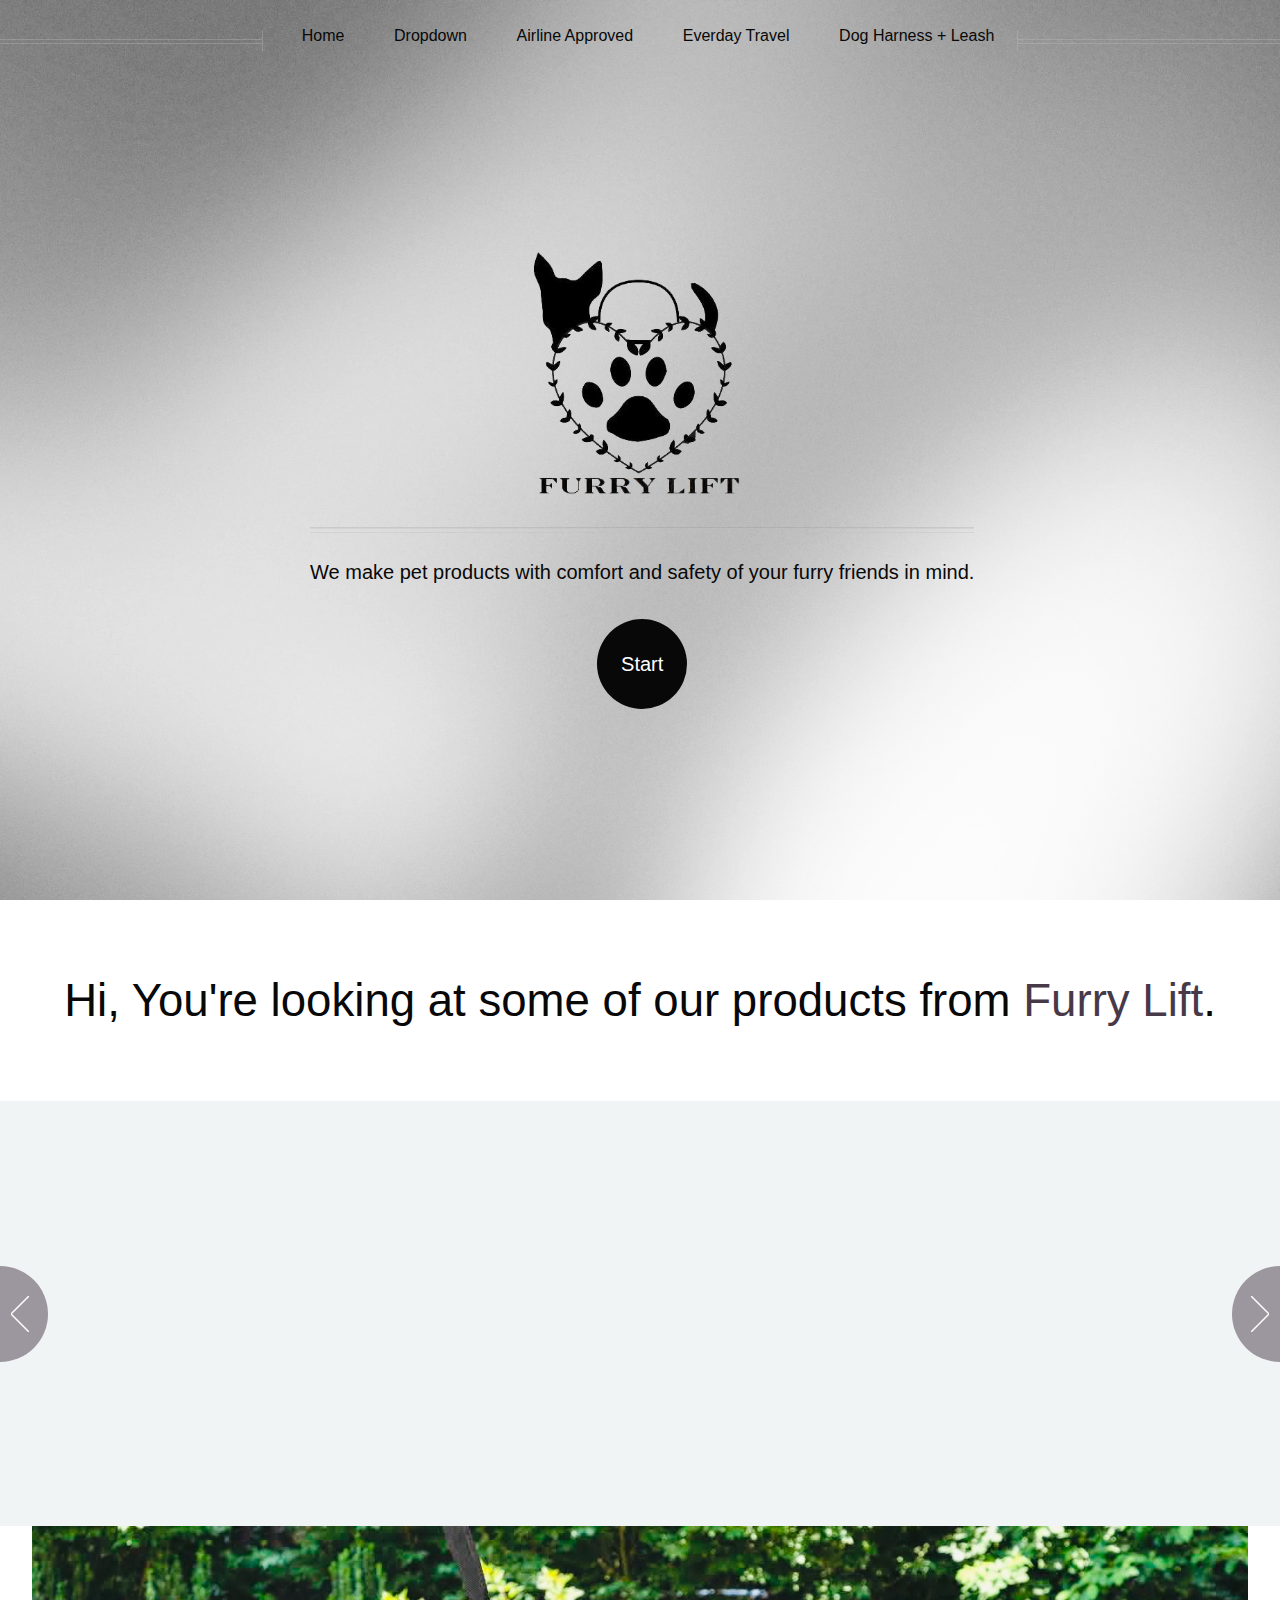
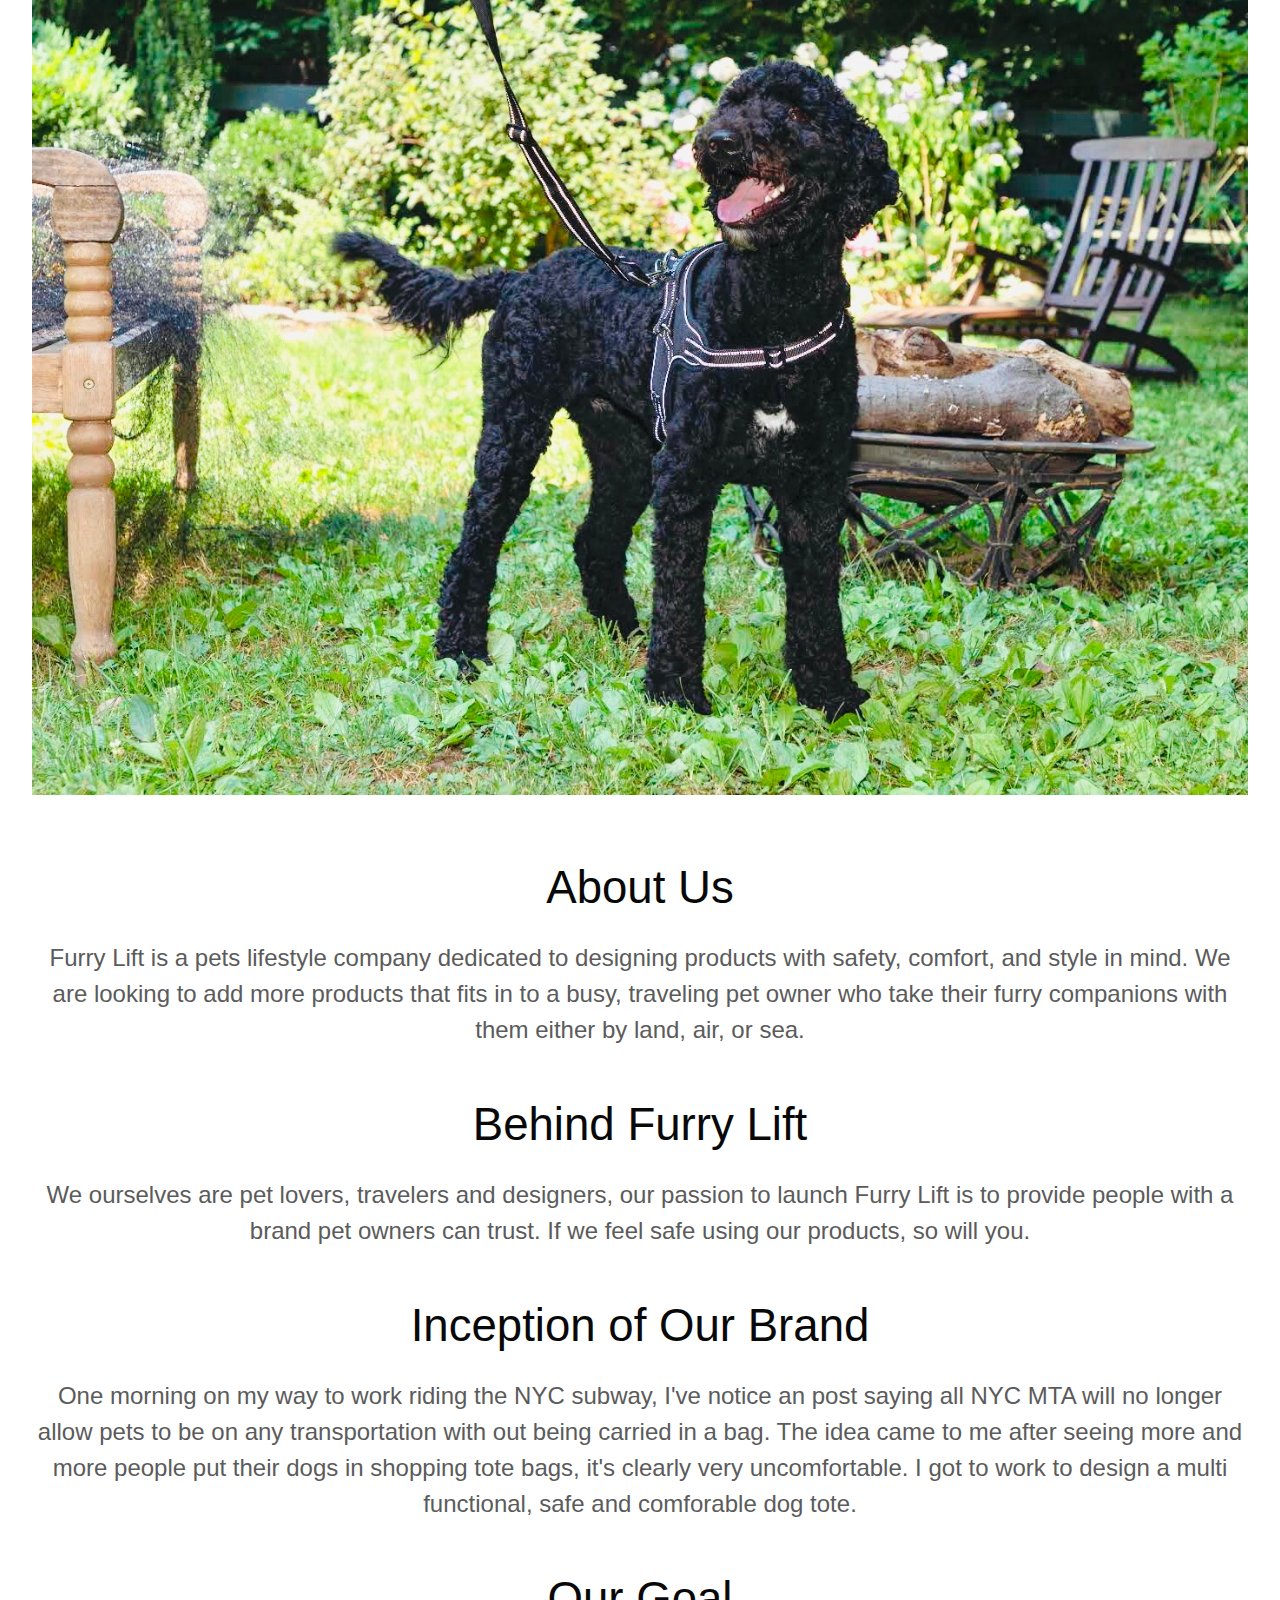
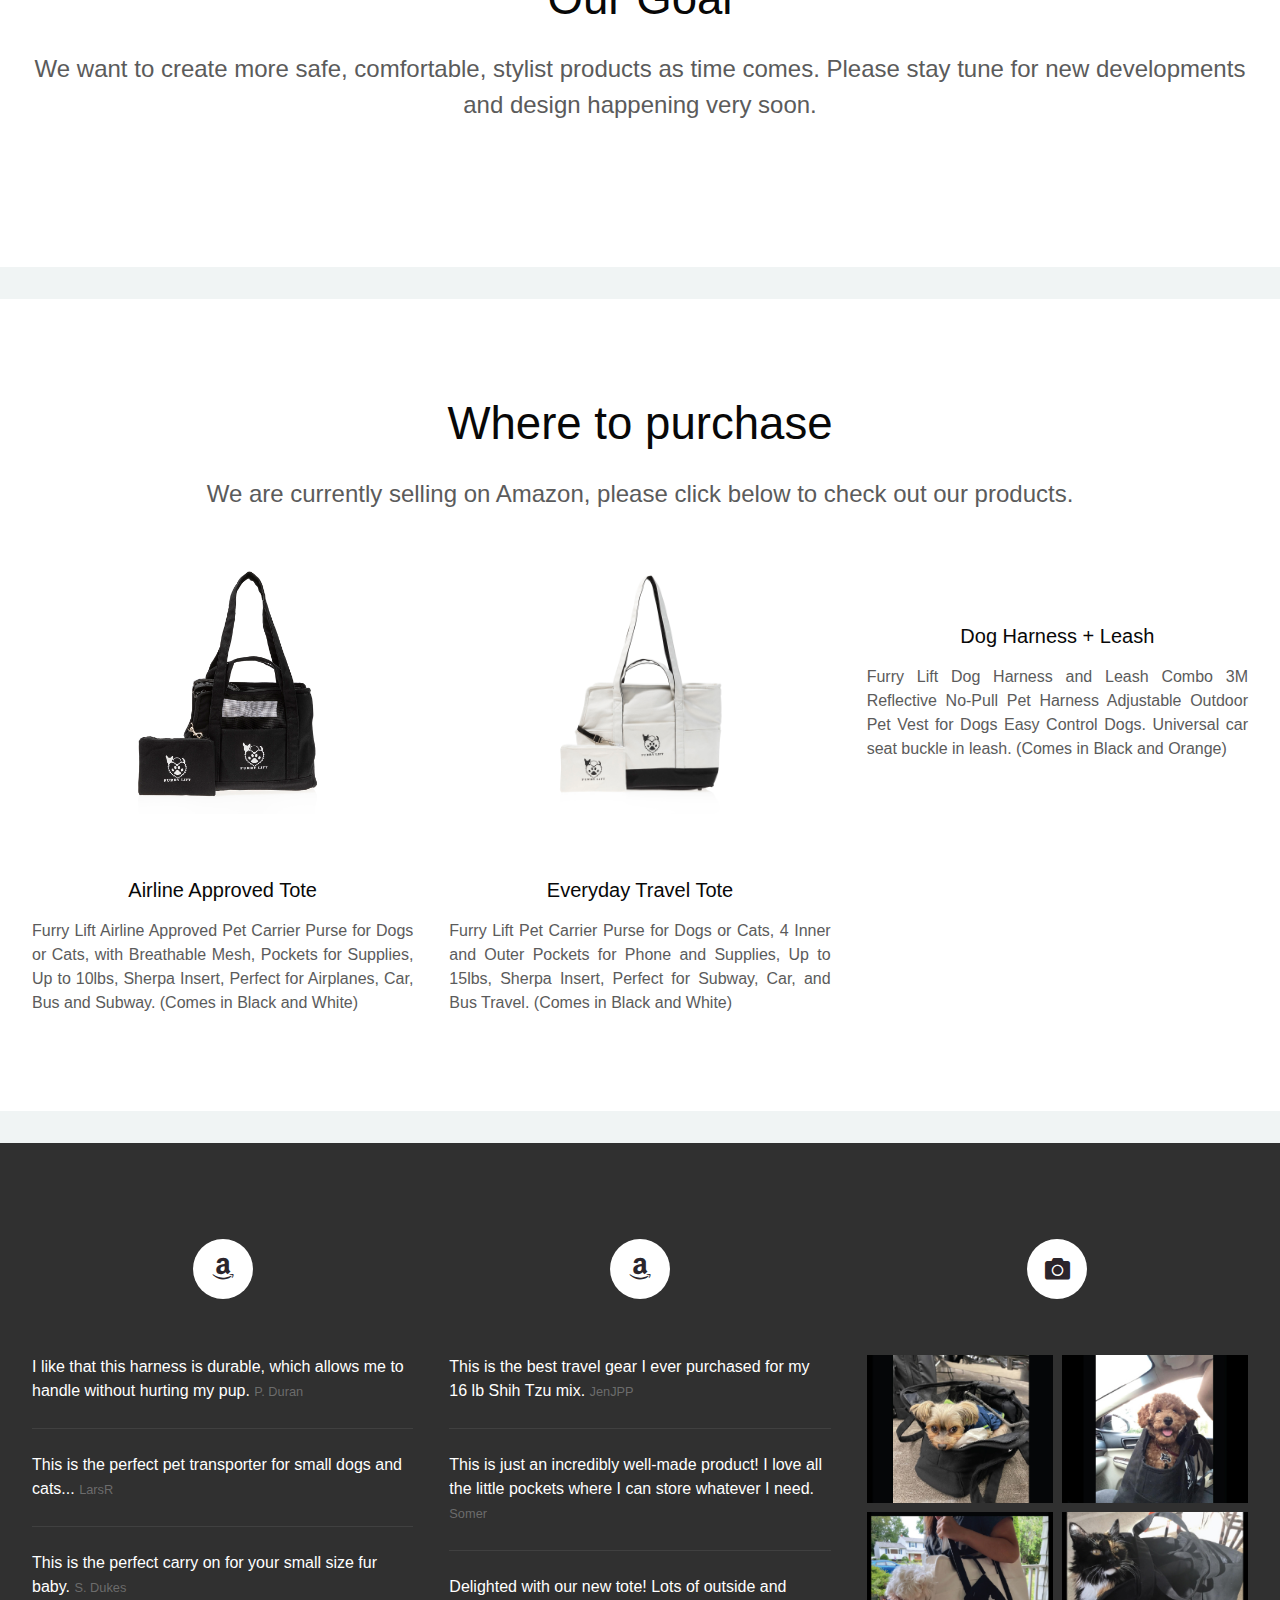
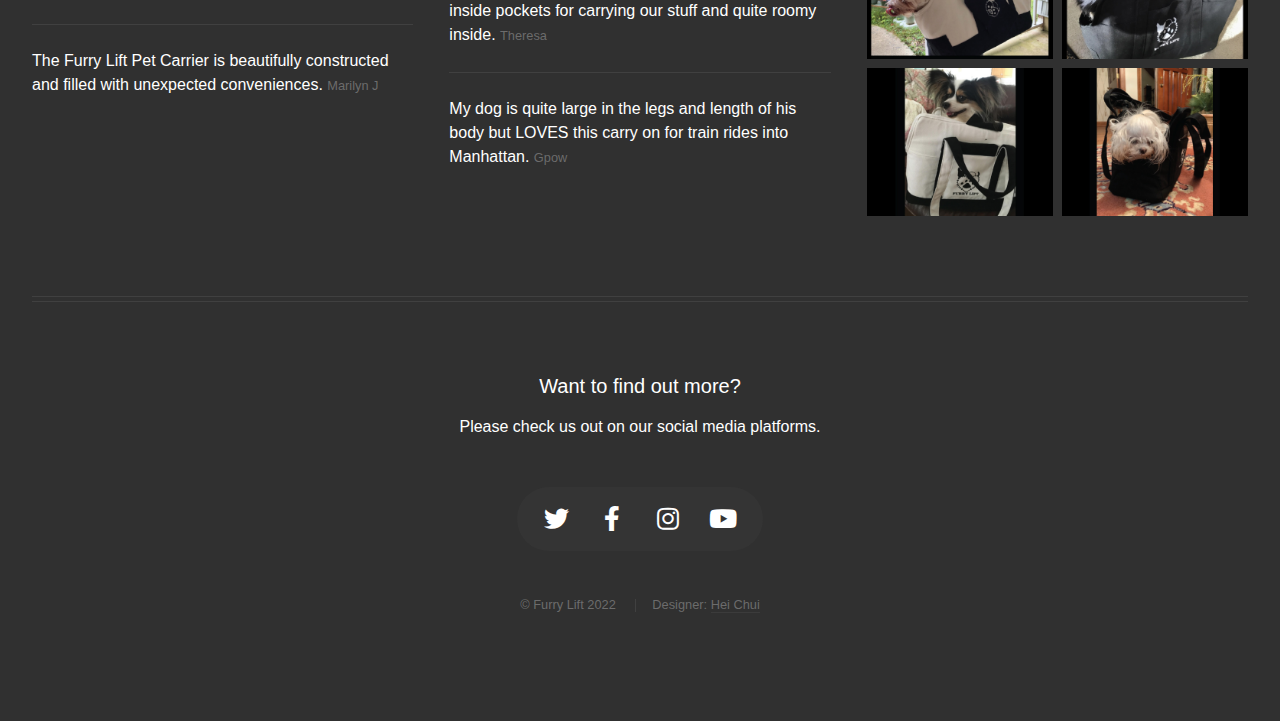
==== index.html @ a8fa33cf "Add files via upload" ====
<!DOCTYPE HTML>

<html>

<head>
	<title>FurryLift</title>
	<meta charset="utf-8" />
	<meta name="viewport" content="width=device-width, initial-scale=1, user-scalable=no" />
	<link rel="stylesheet" href="assets/css/main.css" />
	<noscript>
		<link rel="stylesheet" href="assets/css/noscript.css" />
	</noscript>
		<link rel="icon" href="images/favicon.ico" />
</head>

<body class="homepage is-preload">
	<div id="page-wrapper">

		<!-- Header -->
		<div id="header">

			<!-- Inner -->
			<div class="inner">
				<header>
					<br />
					<br />
					<br />
					<br />
					<br />
					<br />
					<br />
					<br />
					<br />
					<hr />
					<p>We make pet products with comfort and safety of your furry friends in mind.</p>
				</header>
				<footer>
					<a href="#banner" class="button circled scrolly">Start</a>
				</footer>
			</div>

			<!-- Nav -->
			<nav id="nav">
				<ul>
					<li><a href="index.html">Home</a></li>
					<li>
						<a href="#">Dropdown</a>
						<ul>
							<li><a href="airline.html">Airline Approved</a></li>
							<li><a href="travel.html">Everday Travel</a></li>
							<li><a href="harness.html">Dog Harness + Leash</a></li>
						</ul>
					</li>
					<li><a href="airline.html">Airline Approved</a></li>
					<li><a href="travel.html">Everday Travel</a></li>
					<li><a href="harness.html">Dog Harness + Leash</a></li>
				</ul>
			</nav>

		</div>

		<!-- Banner -->
		<section id="banner">
			<header>
				<h2>Hi, You're looking at some of our products from <strong>Furry Lift</strong>.</h2>

			</header>
		</section>

		<!-- Carousel -->
		<section class="carousel">
			<div class="reel">

				<article>
					<a href="travel.html" class="image featured"><img src="images/0073.jpg" alt="" /></a>
					<header>
						<h3><a href="https://www.amazon.com/Furry-Lift-Carrier-Pockets-Supplies/dp/B07BV2S627">Everyday Travel Tote</a></h3>
					</header>
					<p>Heavy duty canva, designed with shoulder and hand carrying strap.</p>
				</article>

				<article>
					<a href="travel.html" class="image featured"><img src="images/0080.jpg" alt="" /></a>
					<header>
						<h3><a href="https://www.amazon.com/Furry-Lift-Carrier-Pockets-Supplies/dp/B07BV2S627">Free Clutch</a></h3>
					</header>
					<p>Free attachable clutch in each of our Furry Lift Totes.</p>
				</article>

				<article>
					<a href="travel.html" class="image featured"><img src="images/5 Fifth photo.jpg" alt="" /></a>
					<header>
						<h3><a href="https://www.amazon.com/Furry-Lift-Carrier-Pockets-Supplies/dp/B07BV2S627">Inside of Tote</a></h3>
					</header>
					<p>Carry Up to 15lbs, Sherpa Insert, Perfect for Subway, Car, and Bus.</p>
				</article>

				<article>
					<a href="airline.html" class="image featured"><img src="images/0049.jpg" alt="" /></a>
					<header>
						<h3><a href="https://www.amazon.com/Furry-Lift-Approved-Breathable-Airplanes/dp/B08BXYDLR6/ref=sr_1_1?dchild=1&keywords=furry+lift+airline+approved&qid=1603062568&sr=8-1">Airline Approved Tote</a></h3>
					</header>
					<p> Durable Mesh Walls For Ventilation and Visibility.</p>
				</article>

				<article>
					<a href="airline.html" class="image featured"><img src="images/0083.jpg" alt="" /></a>
					<header>
						<h3><a href="https://www.amazon.com/Furry-Lift-Approved-Breathable-Airplanes/dp/B08BXYDLR6/ref=sr_1_1?dchild=1&keywords=furry+lift+airline+approved&qid=1603062568&sr=8-1">Tote Zipper Opening</a></h3>
					</header>
					<p>Airline Approved and Secure To Ensure Safety For Your Pets.</p>
				</article>

				<article>
					<a href="airline.html" class="image featured"><img src="images/4 Fourth photo.jpg" alt="" /></a>
					<header>
						<h3><a href="https://www.amazon.com/Furry-Lift-Approved-Breathable-Airplanes/dp/B08BXYDLR6/ref=sr_1_1?dchild=1&keywords=furry+lift+airline+approved&qid=1603062568&sr=8-1">Inside of Tote</a></h3>
					</header>
					<p>Interior Leash To Ensure Ease of Movement and Security.</p>
				</article>

				<article>
					<a href="airline.html" class="image featured"><img src="images/_MG_0566.jpg" alt="" /></a>
					<header>
						<h3><a href="https://www.amazon.com/Furry-Lift-Approved-Breathable-Airplanes/dp/B08BXYDLR6/ref=sr_1_1?dchild=1&keywords=furry+lift+airline+approved&qid=1603062568&sr=8-1">Heavy Duty Canvas</a></h3>
					</header>
					<p>Durable Machine Washable Canvas Can Be Easily Cleaned.</p>
				</article>

				<article>
					<a href="harness.html" class="image featured"><img src="images/Orangeharness1.jpg" alt="" /></a>
					<header>
						<h3><a href="https://www.amazon.com/Furry-Lift-Harness-Reflective-Adjustable/dp/B07Q725GB9/ref=sr_1_1?dchild=1&keywords=furry%2Blift&qid=1602790736&s=pet-supplies&sr=1-1&th=1">Harness and Leash Combo</a></h3>
					</header>
					<p> Sturdy Nylon Material & Padded Air Mesh.</p>
				</article>

				<article>
					<a href="harness.html" class="image featured"><img src="images/0017.jpg" alt="" /></a>
					<header>
						<h3><a href="https://www.amazon.com/Furry-Lift-Harness-Reflective-Adjustable/dp/B07Q725GB9/ref=sr_1_1?dchild=1&keywords=furry%2Blift&qid=1602790736&s=pet-supplies&sr=1-1&th=1">Reflective 3M Pet Harness</a></h3>
					</header>
					<p>Soft and Breathable Padding Reflective Fabric.</p>
				</article>

				<article>
					<a href="harness.html" class="image featured"><img src="images/_MG_0525.jpg" alt="" /></a>
					<header>
						<h3><a href="https://www.amazon.com/Furry-Lift-Harness-Reflective-Adjustable/dp/B07Q725GB9/ref=sr_1_1?dchild=1&keywords=furry%2Blift&qid=1602790736&s=pet-supplies&sr=1-1&th=1">Slip-Free Leash & Handle</a></h3>
					</header>
					<p>Leash Is Intended To Give You Maximum Control.</p>
				</article>

			</div>
		</section>

		<!-- Main -->
		<div class="wrapper style2">

			<article id="main" class="container special">
				<a href="harness.html" class="image featured"><img src="images/IMG_5128.jpg" alt="" /></a>
				<header>
					<h2>About Us</h2>
					<p>
						Furry Lift is a pets lifestyle company dedicated to designing products with safety, comfort, and style in mind. We are looking to add more products that fits in to a busy, traveling pet owner who take their furry companions with them
						either by land, air, or sea.
					</p>
				</header>
				<header>
					<h2>Behind Furry Lift</h2>
					<p>
						We ourselves are pet lovers, travelers and designers, our passion to launch Furry Lift is to provide people with a brand pet owners can trust. If we feel safe using our products, so will you.
					</p>
				</header>
				<header>
					<h2>Inception of Our Brand</h2>
					<p>
						One morning on my way to work riding the NYC subway, I've notice an post saying all NYC MTA will no longer allow pets to be on any transportation with out being carried in a bag. The idea came to me after seeing more and more people put
						their dogs in shopping tote bags, it's clearly very uncomfortable. I got to work to design a multi functional, safe and comforable dog tote.
					</p>
				</header>
				<header>
					<h2>Our Goal</h2>
					<p>
						We want to create more safe, comfortable, stylist products as time comes. Please stay tune for new developments and design happening very soon.
					</p>
				</header>

			</article>

		</div>

		<!-- Features -->
		<div class="wrapper style1">

			<section id="features" class="container special">
				<header>
					<h2>Where to purchase</h2>
					<p>We are currently selling on Amazon, please click below to check out our products.</p>
				</header>
				<div class="row">
					<article class="col-4 col-12-mobile special">
						<a href="https://www.amazon.com/Furry-Lift-Approved-Breathable-Airplanes/dp/B08BXYDLR6/ref=sr_1_1?dchild=1&keywords=furry+lift+airline+approved&qid=1603062568&sr=8-1" class="image featured"><img src="images/0023.jpg" alt="" /></a>
						<header>
							<h3><a href="https://www.amazon.com/Furry-Lift-Approved-Breathable-Airplanes/dp/B08BXYDLR6/ref=sr_1_1?dchild=1&keywords=furry+lift+airline+approved&qid=1603062568&sr=8-1">Airline Approved Tote</a></h3>
						</header>
						<p>
							Furry Lift Airline Approved Pet Carrier Purse for Dogs or Cats, with Breathable Mesh, Pockets for Supplies, Up to 10lbs, Sherpa Insert, Perfect for Airplanes, Car, Bus and Subway. (Comes in Black and White)
						</p>
					</article>
					<article class="col-4 col-12-mobile special">
						<a href="https://www.amazon.com/Furry-Lift-Carrier-Pockets-Supplies/dp/B07BV2S627" class="image featured"><img src="images/0061.jpg" alt="" /></a>
						<header>
							<h3><a href="https://www.amazon.com/Furry-Lift-Carrier-Pockets-Supplies/dp/B07BV2S627">Everyday Travel Tote</a></h3>
						</header>
						<p>
							Furry Lift Pet Carrier Purse for Dogs or Cats, 4 Inner and Outer Pockets for Phone and Supplies, Up to 15lbs, Sherpa Insert, Perfect for Subway, Car, and Bus Travel. (Comes in Black and White)
						</p>
					</article>
					<article class="col-4 col-12-mobile special">
						<a href="https://www.amazon.com/Furry-Lift-Harness-Reflective-Adjustable/dp/B07Q725GB9/ref=sr_1_1?dchild=1&keywords=furry%2Blift&qid=1602790736&s=pet-supplies&sr=1-1&th=1" class="image featured"><img src="images/blackharness2.jpg"
								alt="" /></a>
						<header>
							<h3><a href="https://www.amazon.com/Furry-Lift-Harness-Reflective-Adjustable/dp/B07Q725GB9/ref=sr_1_1?dchild=1&keywords=furry%2Blift&qid=1602790736&s=pet-supplies&sr=1-1&th=1">Dog Harness + Leash</a></h3>
						</header>
						<p>
							Furry Lift Dog Harness and Leash Combo 3M Reflective No-Pull Pet Harness Adjustable Outdoor Pet Vest for Dogs Easy Control Dogs. Universal car seat buckle in leash. (Comes in Black and Orange)
						</p>
					</article>
				</div>
			</section>

		</div>

		<!-- Footer -->
		<div id="footer">
			<div class="container">
				<div class="row">

					<!-- Tweets -->
					<section class="col-4 col-12-mobile">
						<header>
							<h2 class="icon brands fa-amazon circled"><span class="label">Amazon</span></h2>
						</header>
						<ul class="divided">
							<li>
								<article class="tweet">
									I like that this harness is durable, which allows me to handle without hurting my pup.
									<span class="timestamp">P. Duran</span>
								</article>
							</li>
							<li>
								<article class="tweet">
									This is the perfect pet transporter for small dogs and cats...
									<span class="timestamp">LarsR</span>
								</article>
							</li>
							<li>
								<article class="tweet">
									This is the perfect carry on for your small size fur baby.
									<span class="timestamp">S. Dukes</span>
								</article>
							</li>
							<li>
								<article class="tweet">
									The Furry Lift Pet Carrier is beautifully constructed and filled with unexpected conveniences.
									<span class="timestamp">Marilyn J</span>
								</article>
							</li>
						</ul>
					</section>

					<!-- Tweets -->
					<section class="col-4 col-12-mobile">
						<header>
							<h2 class="icon brands fa-amazon circled"><span class="label">Amazon</span></h2>
						</header>
						<ul class="divided">
							<li>
								<article class="tweet">
									This is the best travel gear I ever purchased for my 16 lb Shih Tzu mix.
									<span class="timestamp">JenJPP</span>
								</article>
							</li>
							<li>
								<article class="tweet">
									This is just an incredibly well-made product! I love all the little pockets where I can store whatever I need.
									<span class="timestamp">Somer</span>
								</article>
							</li>
							<li>
								<article class="tweet">
									Delighted with our new tote! Lots of outside and inside pockets for carrying our stuff and quite roomy inside.
									<span class="timestamp">Theresa</span>
								</article>
							</li>
							<li>
								<article class="tweet">
									My dog is quite large in the legs and length of his body but LOVES this carry on for train rides into Manhattan.
									<span class="timestamp">Gpow</span>
								</article>
							</li>
						</ul>
					</section>

					<!-- Photos -->
					<section class="col-4 col-12-mobile">
						<header>
							<h2 class="icon solid fa-camera circled"><span class="label">Photos</span></h2>
						</header>
						<div class="row gtr-25">
							<div class="col-6">
								<a href="airline.html" class="image fit"><img src="images/1pic10.jpg" alt="" /></a>
							</div>
							<div class="col-6">
								<a href="airline.html" class="image fit"><img src="images/1pic11.jpg" alt="" /></a>
							</div>
							<div class="col-6">
								<a href="travel.html" class="image fit"><img src="images/1pic12.jpg" alt="" /></a>
							</div>
							<div class="col-6">
								<a href="travel.html" class="image fit"><img src="images/1pic13.jpg" alt="" /></a>
							</div>
							<div class="col-6">
								<a href="travel.html" class="image fit"><img src="images/1pic14.jpg" alt="" /></a>
							</div>
							<div class="col-6">
								<a href="airline.html" class="image fit"><img src="images/1pic15.jpg" alt="" /></a>
							</div>
						</div>
					</section>

				</div>
				<hr />
				<div class="row">
					<div class="col-12">

						<!-- Contact -->
						<section class="contact">
							<header>
								<h3>Want to find out more?</h3>
							</header>
							<p>Please check us out on our social media platforms.</p>
							<ul class="icons">
								<li><a href="https://twitter.com/furry_lift?lang=en" class="icon brands fa-twitter"><span class="label">Twitter</span></a></li>
								<li><a href="https://www.facebook.com/FURRY-LIFT-174766149993709/" class="icon brands fa-facebook-f"><span class="label">Facebook</span></a></li>
								<li><a href="https://www.instagram.com/furrylift/" class="icon brands fa-instagram"><span class="label">Instagram</span></a></li>
								<li><a href="https://www.youtube.com/watch?v=1Pikp3mg9Xo" class="icon brands fa-youtube"><span class="label">Youtube</span></a></li>

							</ul>
						</section>

						<!-- Copyright -->
						<div class="copyright">
							<ul class="menu">
								<li>&copy; Furry Lift 2022</li>
								<li>Designer: <a href="#">Hei Chui</a></li>
							</ul>
						</div>

					</div>

				</div>
			</div>
		</div>

	</div>

	<!-- Scripts -->
	<script src="assets/js/jquery.min.js"></script>
	<script src="assets/js/jquery.dropotron.min.js"></script>
	<script src="assets/js/jquery.scrolly.min.js"></script>
	<script src="assets/js/jquery.scrollex.min.js"></script>
	<script src="assets/js/browser.min.js"></script>
	<script src="assets/js/breakpoints.min.js"></script>
	<script src="assets/js/util.js"></script>
	<script src="assets/js/main.js"></script>

</body>

</html>
---- assets/css/main.css ----
@import url('https://fonts.googleapis.com/css2?family=Quicksand:wght@300&display=swap');
@import url("fontawesome-all.min.css");



html, body, div, span, applet, object,
iframe, h1, h2, h3, h4, h5, h6, p, blockquote,
pre, a, abbr, acronym, address, big, cite,
code, del, dfn, em, img, ins, kbd, q, s, samp,
small, strike, strong, sub, sup, tt, var, b,
u, i, center, dl, dt, dd, ol, ul, li, fieldset,
form, label, legend, table, caption, tbody,
tfoot, thead, tr, th, td, article, aside,
canvas, details, embed, figure, figcaption,
footer, header, hgroup, menu, nav, output, ruby,
section, summary, time, mark, audio, video {
	margin: 0;
	padding: 0;
	border: 0;
	font-size: 100%;
	font: inherit;
	vertical-align: baseline;}

article, aside, details, figcaption, figure,
footer, header, hgroup, menu, nav, section {
	display: block;}

body {
	line-height: 1;
}

ol, ul {
	list-style: none;
}

blockquote, q {
	quotes: none;
}

	blockquote:before, blockquote:after, q:before, q:after {
		content: '';
		content: none;
	}

table {
	border-collapse: collapse;
	border-spacing: 0;
}

body {
	-webkit-text-size-adjust: none;
}

mark {
	background-color: transparent;
	color: inherit;
}

input::-moz-focus-inner {
	border: 0;
	padding: 0;
}

input, select, textarea {
	-moz-appearance: none;
	-webkit-appearance: none;
	-ms-appearance: none;
	appearance: none;
}

/* Basic */

	html {
		box-sizing: border-box;
	}

	*, *:before, *:after {
		box-sizing: inherit;
	}

	body {
		background: #f0f4f4;
		color: #5b5b5b;
		font-size: 15pt;
		line-height: 1.85em;
		font-family: 'Source Sans Pro', sans-serif;
		font-weight: 200;
	}

		body.is-preload *, body.is-preload *:before, body.is-preload *:after {
			-moz-animation: none !important;
			-webkit-animation: none !important;
			-ms-animation: none !important;
			animation: none !important;
			-moz-transition: none !important;
			-webkit-transition: none !important;
			-ms-transition: none !important;
			transition: none !important;
		}

	input, textarea, select {
		font-size: 15pt;
		line-height: 1.85em;
		font-family: 'Source Sans Pro', sans-serif;
		font-weight: 200;
	}

	h1, h2, h3, h4, h5, h6 {
		font-weight: 200;
		color: #080808;
		line-height: 1.25em;
	}

	h1 a, h2 a, h3 a, h4 a, h5 a, h6 a {
		color: inherit;
		text-decoration: none;
		border-bottom-color: transparent;
	}

	h1 strong, h2 strong, h3 strong, h4 strong, h5 strong, h6 strong {
		font-weight: 400;
	}

	h2 {
		font-size: 2.85em;
	}

	h3 {
		font-size: 1.25em;
	}

	h4 {
		font-size: 1em;
		margin: 0 0 0.25em 0;
	}

	strong, b {
		font-weight: 200;
		color: #483949;
	}

	em, i {
		font-style: italic;
	}

	a {
		color: inherit;
		border-bottom: solid 1px rgba(128, 128, 128, 0.15);
		text-decoration: none;
		-moz-transition: background-color 0.35s ease-in-out, color 0.35s ease-in-out, border-bottom-color 0.35s ease-in-out;
		-webkit-transition: background-color 0.35s ease-in-out, color 0.35s ease-in-out, border-bottom-color 0.35s ease-in-out;
		-ms-transition: background-color 0.35s ease-in-out, color 0.35s ease-in-out, border-bottom-color 0.35s ease-in-out;
		transition: background-color 0.35s ease-in-out, color 0.35s ease-in-out, border-bottom-color 0.35s ease-in-out;
	}

		a:hover {
			color: #fff;
			border-bottom-color: transparent;
		}

	sub {
		position: relative;
		top: 0.5em;
		font-size: 0.8em;
	}

	sup {
		position: relative;
		top: -0.5em;
		font-size: 0.8em;
	}

	blockquote {
		border-left: solid 0.5em #ddd;
		padding: 1em 0 1em 2em;
		font-style: italic;
	}

	p, ul, ol, dl, table {
		margin-bottom: 1em;
	}

	p {
		text-align: justify;
	}

	br.clear {
		clear: both;
	}

	hr {
		position: relative;
		display: block;
		border: 0;
		top: 4.5em;
		margin-bottom: 9em;
		height: 6px;
		border-top: solid 1px rgba(128, 128, 128, 0.2);
		border-bottom: solid 1px rgba(128, 128, 128, 0.2);
	}

		hr:before, hr:after {
			content: '';
			position: absolute;
			top: -8px;
			display: block;
			width: 1px;
			height: 21px;
			background: rgba(128, 128, 128, 0.2);
		}

		hr:before {
			left: -1px;
		}

		hr:after {
			right: -1px;
		}

	.timestamp {
		color: rgba(128, 128, 128, 0.75);
		font-size: 0.8em;
	}

/* Container */

	.container {
		margin: 0 auto;
		max-width: 100%;
		width: 1400px;
	}

		@media screen and (max-width: 1680px) {

			.container {
				width: 1200px;
			}

		}

		@media screen and (max-width: 1280px) {

			.container {
				width: 100%;
			}

		}

		@media screen and (max-width: 960px) {

			.container {
				width: 100%;
			}

		}

		@media screen and (max-width: 840px) {

			.container {
				width: 100%;
			}

		}

		@media screen and (max-width: 736px) {

			.container {
				width: 100%;
			}

		}

/* Row */

	.row {
		display: flex;
		flex-wrap: wrap;
		box-sizing: border-box;
		align-items: stretch;
	}

		.row > * {
			box-sizing: border-box;
		}

		.row.gtr-uniform > * > :last-child {
			margin-bottom: 0;
		}

		.row.aln-left {
			justify-content: flex-start;
		}

		.row.aln-center {
			justify-content: center;
		}

		.row.aln-right {
			justify-content: flex-end;
		}

		.row.aln-top {
			align-items: flex-start;
		}

		.row.aln-middle {
			align-items: center;
		}

		.row.aln-bottom {
			align-items: flex-end;
		}

		.row > .imp {
			order: -1;
		}

		.row > .col-1 {
			width: 8.33333%;
		}

		.row > .off-1 {
			margin-left: 8.33333%;
		}

		.row > .col-2 {
			width: 16.66667%;
		}

		.row > .off-2 {
			margin-left: 16.66667%;
		}

		.row > .col-3 {
			width: 25%;
		}

		.row > .off-3 {
			margin-left: 25%;
		}

		.row > .col-4 {
			width: 33.33333%;
		}

		.row > .off-4 {
			margin-left: 33.33333%;
		}

		.row > .col-5 {
			width: 41.66667%;
		}

		.row > .off-5 {
			margin-left: 41.66667%;
		}

		.row > .col-6 {
			width: 50%;
		}

		.row > .off-6 {
			margin-left: 50%;
		}

		.row > .col-7 {
			width: 58.33333%;
		}

		.row > .off-7 {
			margin-left: 58.33333%;
		}

		.row > .col-8 {
			width: 66.66667%;
		}

		.row > .off-8 {
			margin-left: 66.66667%;
		}

		.row > .col-9 {
			width: 75%;
		}

		.row > .off-9 {
			margin-left: 75%;
		}

		.row > .col-10 {
			width: 83.33333%;
		}

		.row > .off-10 {
			margin-left: 83.33333%;
		}

		.row > .col-11 {
			width: 91.66667%;
		}

		.row > .off-11 {
			margin-left: 91.66667%;
		}

		.row > .col-12 {
			width: 100%;
		}

		.row > .off-12 {
			margin-left: 100%;
		}

		.row.gtr-0 {
			margin-top: 0px;
			margin-left: 0px;
		}

			.row.gtr-0 > * {
				padding: 0px 0 0 0px;
			}

			.row.gtr-0.gtr-uniform {
				margin-top: 0px;
			}

				.row.gtr-0.gtr-uniform > * {
					padding-top: 0px;
				}

		.row.gtr-25 {
			margin-top: -10px;
			margin-left: -10px;
		}

			.row.gtr-25 > * {
				padding: 10px 0 0 10px;
			}

			.row.gtr-25.gtr-uniform {
				margin-top: -10px;
			}

				.row.gtr-25.gtr-uniform > * {
					padding-top: 10px;
				}

		.row.gtr-50 {
			margin-top: -20px;
			margin-left: -20px;
		}

			.row.gtr-50 > * {
				padding: 20px 0 0 20px;
			}

			.row.gtr-50.gtr-uniform {
				margin-top: -20px;
			}

				.row.gtr-50.gtr-uniform > * {
					padding-top: 20px;
				}

		.row {
			margin-top: -40px;
			margin-left: -40px;
		}

			.row > * {
				padding: 40px 0 0 40px;
			}

			.row.gtr-uniform {
				margin-top: -40px;
			}

				.row.gtr-uniform > * {
					padding-top: 40px;
				}

		.row.gtr-150 {
			margin-top: -60px;
			margin-left: -60px;
		}

			.row.gtr-150 > * {
				padding: 60px 0 0 60px;
			}

			.row.gtr-150.gtr-uniform {
				margin-top: -60px;
			}

				.row.gtr-150.gtr-uniform > * {
					padding-top: 60px;
				}

		.row.gtr-200 {
			margin-top: -80px;
			margin-left: -80px;
		}

			.row.gtr-200 > * {
				padding: 80px 0 0 80px;
			}

			.row.gtr-200.gtr-uniform {
				margin-top: -80px;
			}

				.row.gtr-200.gtr-uniform > * {
					padding-top: 80px;
				}

		@media screen and (max-width: 1680px) {

			.row {
				display: flex;
				flex-wrap: wrap;
				box-sizing: border-box;
				align-items: stretch;
			}

				.row > * {
					box-sizing: border-box;
				}

				.row.gtr-uniform > * > :last-child {
					margin-bottom: 0;
				}

				.row.aln-left {
					justify-content: flex-start;
				}

				.row.aln-center {
					justify-content: center;
				}

				.row.aln-right {
					justify-content: flex-end;
				}

				.row.aln-top {
					align-items: flex-start;
				}

				.row.aln-middle {
					align-items: center;
				}

				.row.aln-bottom {
					align-items: flex-end;
				}

				.row > .imp-wide {
					order: -1;
				}

				.row > .col-1-wide {
					width: 8.33333%;
				}

				.row > .off-1-wide {
					margin-left: 8.33333%;
				}

				.row > .col-2-wide {
					width: 16.66667%;
				}

				.row > .off-2-wide {
					margin-left: 16.66667%;
				}

				.row > .col-3-wide {
					width: 25%;
				}

				.row > .off-3-wide {
					margin-left: 25%;
				}

				.row > .col-4-wide {
					width: 33.33333%;
				}

				.row > .off-4-wide {
					margin-left: 33.33333%;
				}

				.row > .col-5-wide {
					width: 41.66667%;
				}

				.row > .off-5-wide {
					margin-left: 41.66667%;
				}

				.row > .col-6-wide {
					width: 50%;
				}

				.row > .off-6-wide {
					margin-left: 50%;
				}

				.row > .col-7-wide {
					width: 58.33333%;
				}

				.row > .off-7-wide {
					margin-left: 58.33333%;
				}

				.row > .col-8-wide {
					width: 66.66667%;
				}

				.row > .off-8-wide {
					margin-left: 66.66667%;
				}

				.row > .col-9-wide {
					width: 75%;
				}

				.row > .off-9-wide {
					margin-left: 75%;
				}

				.row > .col-10-wide {
					width: 83.33333%;
				}

				.row > .off-10-wide {
					margin-left: 83.33333%;
				}

				.row > .col-11-wide {
					width: 91.66667%;
				}

				.row > .off-11-wide {
					margin-left: 91.66667%;
				}

				.row > .col-12-wide {
					width: 100%;
				}

				.row > .off-12-wide {
					margin-left: 100%;
				}

				.row.gtr-0 {
					margin-top: 0px;
					margin-left: 0px;
				}

					.row.gtr-0 > * {
						padding: 0px 0 0 0px;
					}

					.row.gtr-0.gtr-uniform {
						margin-top: 0px;
					}

						.row.gtr-0.gtr-uniform > * {
							padding-top: 0px;
						}

				.row.gtr-25 {
					margin-top: -10px;
					margin-left: -10px;
				}

					.row.gtr-25 > * {
						padding: 10px 0 0 10px;
					}

					.row.gtr-25.gtr-uniform {
						margin-top: -10px;
					}

						.row.gtr-25.gtr-uniform > * {
							padding-top: 10px;
						}

				.row.gtr-50 {
					margin-top: -20px;
					margin-left: -20px;
				}

					.row.gtr-50 > * {
						padding: 20px 0 0 20px;
					}

					.row.gtr-50.gtr-uniform {
						margin-top: -20px;
					}

						.row.gtr-50.gtr-uniform > * {
							padding-top: 20px;
						}

				.row {
					margin-top: -40px;
					margin-left: -40px;
				}

					.row > * {
						padding: 40px 0 0 40px;
					}

					.row.gtr-uniform {
						margin-top: -40px;
					}

						.row.gtr-uniform > * {
							padding-top: 40px;
						}

				.row.gtr-150 {
					margin-top: -60px;
					margin-left: -60px;
				}

					.row.gtr-150 > * {
						padding: 60px 0 0 60px;
					}

					.row.gtr-150.gtr-uniform {
						margin-top: -60px;
					}

						.row.gtr-150.gtr-uniform > * {
							padding-top: 60px;
						}

				.row.gtr-200 {
					margin-top: -80px;
					margin-left: -80px;
				}

					.row.gtr-200 > * {
						padding: 80px 0 0 80px;
					}

					.row.gtr-200.gtr-uniform {
						margin-top: -80px;
					}

						.row.gtr-200.gtr-uniform > * {
							padding-top: 80px;
						}

		}

		@media screen and (max-width: 1280px) {

			.row {
				display: flex;
				flex-wrap: wrap;
				box-sizing: border-box;
				align-items: stretch;
			}

				.row > * {
					box-sizing: border-box;
				}

				.row.gtr-uniform > * > :last-child {
					margin-bottom: 0;
				}

				.row.aln-left {
					justify-content: flex-start;
				}

				.row.aln-center {
					justify-content: center;
				}

				.row.aln-right {
					justify-content: flex-end;
				}

				.row.aln-top {
					align-items: flex-start;
				}

				.row.aln-middle {
					align-items: center;
				}

				.row.aln-bottom {
					align-items: flex-end;
				}

				.row > .imp-normal {
					order: -1;
				}

				.row > .col-1-normal {
					width: 8.33333%;
				}

				.row > .off-1-normal {
					margin-left: 8.33333%;
				}

				.row > .col-2-normal {
					width: 16.66667%;
				}

				.row > .off-2-normal {
					margin-left: 16.66667%;
				}

				.row > .col-3-normal {
					width: 25%;
				}

				.row > .off-3-normal {
					margin-left: 25%;
				}

				.row > .col-4-normal {
					width: 33.33333%;
				}

				.row > .off-4-normal {
					margin-left: 33.33333%;
				}

				.row > .col-5-normal {
					width: 41.66667%;
				}

				.row > .off-5-normal {
					margin-left: 41.66667%;
				}

				.row > .col-6-normal {
					width: 50%;
				}

				.row > .off-6-normal {
					margin-left: 50%;
				}

				.row > .col-7-normal {
					width: 58.33333%;
				}

				.row > .off-7-normal {
					margin-left: 58.33333%;
				}

				.row > .col-8-normal {
					width: 66.66667%;
				}

				.row > .off-8-normal {
					margin-left: 66.66667%;
				}

				.row > .col-9-normal {
					width: 75%;
				}

				.row > .off-9-normal {
					margin-left: 75%;
				}

				.row > .col-10-normal {
					width: 83.33333%;
				}

				.row > .off-10-normal {
					margin-left: 83.33333%;
				}

				.row > .col-11-normal {
					width: 91.66667%;
				}

				.row > .off-11-normal {
					margin-left: 91.66667%;
				}

				.row > .col-12-normal {
					width: 100%;
				}

				.row > .off-12-normal {
					margin-left: 100%;
				}

				.row.gtr-0 {
					margin-top: 0px;
					margin-left: 0px;
				}

					.row.gtr-0 > * {
						padding: 0px 0 0 0px;
					}

					.row.gtr-0.gtr-uniform {
						margin-top: 0px;
					}

						.row.gtr-0.gtr-uniform > * {
							padding-top: 0px;
						}

				.row.gtr-25 {
					margin-top: -9px;
					margin-left: -9px;
				}

					.row.gtr-25 > * {
						padding: 9px 0 0 9px;
					}

					.row.gtr-25.gtr-uniform {
						margin-top: -9px;
					}

						.row.gtr-25.gtr-uniform > * {
							padding-top: 9px;
						}

				.row.gtr-50 {
					margin-top: -18px;
					margin-left: -18px;
				}

					.row.gtr-50 > * {
						padding: 18px 0 0 18px;
					}

					.row.gtr-50.gtr-uniform {
						margin-top: -18px;
					}

						.row.gtr-50.gtr-uniform > * {
							padding-top: 18px;
						}

				.row {
					margin-top: -36px;
					margin-left: -36px;
				}

					.row > * {
						padding: 36px 0 0 36px;
					}

					.row.gtr-uniform {
						margin-top: -36px;
					}

						.row.gtr-uniform > * {
							padding-top: 36px;
						}

				.row.gtr-150 {
					margin-top: -54px;
					margin-left: -54px;
				}

					.row.gtr-150 > * {
						padding: 54px 0 0 54px;
					}

					.row.gtr-150.gtr-uniform {
						margin-top: -54px;
					}

						.row.gtr-150.gtr-uniform > * {
							padding-top: 54px;
						}

				.row.gtr-200 {
					margin-top: -72px;
					margin-left: -72px;
				}

					.row.gtr-200 > * {
						padding: 72px 0 0 72px;
					}

					.row.gtr-200.gtr-uniform {
						margin-top: -72px;
					}

						.row.gtr-200.gtr-uniform > * {
							padding-top: 72px;
						}

		}

		@media screen and (max-width: 960px) {

			.row {
				display: flex;
				flex-wrap: wrap;
				box-sizing: border-box;
				align-items: stretch;
			}

				.row > * {
					box-sizing: border-box;
				}

				.row.gtr-uniform > * > :last-child {
					margin-bottom: 0;
				}

				.row.aln-left {
					justify-content: flex-start;
				}

				.row.aln-center {
					justify-content: center;
				}

				.row.aln-right {
					justify-content: flex-end;
				}

				.row.aln-top {
					align-items: flex-start;
				}

				.row.aln-middle {
					align-items: center;
				}

				.row.aln-bottom {
					align-items: flex-end;
				}

				.row > .imp-narrow {
					order: -1;
				}

				.row > .col-1-narrow {
					width: 8.33333%;
				}

				.row > .off-1-narrow {
					margin-left: 8.33333%;
				}

				.row > .col-2-narrow {
					width: 16.66667%;
				}

				.row > .off-2-narrow {
					margin-left: 16.66667%;
				}

				.row > .col-3-narrow {
					width: 25%;
				}

				.row > .off-3-narrow {
					margin-left: 25%;
				}

				.row > .col-4-narrow {
					width: 33.33333%;
				}

				.row > .off-4-narrow {
					margin-left: 33.33333%;
				}

				.row > .col-5-narrow {
					width: 41.66667%;
				}

				.row > .off-5-narrow {
					margin-left: 41.66667%;
				}

				.row > .col-6-narrow {
					width: 50%;
				}

				.row > .off-6-narrow {
					margin-left: 50%;
				}

				.row > .col-7-narrow {
					width: 58.33333%;
				}

				.row > .off-7-narrow {
					margin-left: 58.33333%;
				}

				.row > .col-8-narrow {
					width: 66.66667%;
				}

				.row > .off-8-narrow {
					margin-left: 66.66667%;
				}

				.row > .col-9-narrow {
					width: 75%;
				}

				.row > .off-9-narrow {
					margin-left: 75%;
				}

				.row > .col-10-narrow {
					width: 83.33333%;
				}

				.row > .off-10-narrow {
					margin-left: 83.33333%;
				}

				.row > .col-11-narrow {
					width: 91.66667%;
				}

				.row > .off-11-narrow {
					margin-left: 91.66667%;
				}

				.row > .col-12-narrow {
					width: 100%;
				}

				.row > .off-12-narrow {
					margin-left: 100%;
				}

				.row.gtr-0 {
					margin-top: 0px;
					margin-left: 0px;
				}

					.row.gtr-0 > * {
						padding: 0px 0 0 0px;
					}

					.row.gtr-0.gtr-uniform {
						margin-top: 0px;
					}

						.row.gtr-0.gtr-uniform > * {
							padding-top: 0px;
						}

				.row.gtr-25 {
					margin-top: -8px;
					margin-left: -8px;
				}

					.row.gtr-25 > * {
						padding: 8px 0 0 8px;
					}

					.row.gtr-25.gtr-uniform {
						margin-top: -8px;
					}

						.row.gtr-25.gtr-uniform > * {
							padding-top: 8px;
						}

				.row.gtr-50 {
					margin-top: -16px;
					margin-left: -16px;
				}

					.row.gtr-50 > * {
						padding: 16px 0 0 16px;
					}

					.row.gtr-50.gtr-uniform {
						margin-top: -16px;
					}

						.row.gtr-50.gtr-uniform > * {
							padding-top: 16px;
						}

				.row {
					margin-top: -32px;
					margin-left: -32px;
				}

					.row > * {
						padding: 32px 0 0 32px;
					}

					.row.gtr-uniform {
						margin-top: -32px;
					}

						.row.gtr-uniform > * {
							padding-top: 32px;
						}

				.row.gtr-150 {
					margin-top: -48px;
					margin-left: -48px;
				}

					.row.gtr-150 > * {
						padding: 48px 0 0 48px;
					}

					.row.gtr-150.gtr-uniform {
						margin-top: -48px;
					}

						.row.gtr-150.gtr-uniform > * {
							padding-top: 48px;
						}

				.row.gtr-200 {
					margin-top: -64px;
					margin-left: -64px;
				}

					.row.gtr-200 > * {
						padding: 64px 0 0 64px;
					}

					.row.gtr-200.gtr-uniform {
						margin-top: -64px;
					}

						.row.gtr-200.gtr-uniform > * {
							padding-top: 64px;
						}

		}

		@media screen and (max-width: 840px) {

			.row {
				display: flex;
				flex-wrap: wrap;
				box-sizing: border-box;
				align-items: stretch;
			}

				.row > * {
					box-sizing: border-box;
				}

				.row.gtr-uniform > * > :last-child {
					margin-bottom: 0;
				}

				.row.aln-left {
					justify-content: flex-start;
				}

				.row.aln-center {
					justify-content: center;
				}

				.row.aln-right {
					justify-content: flex-end;
				}

				.row.aln-top {
					align-items: flex-start;
				}

				.row.aln-middle {
					align-items: center;
				}

				.row.aln-bottom {
					align-items: flex-end;
				}

				.row > .imp-narrower {
					order: -1;
				}

				.row > .col-1-narrower {
					width: 8.33333%;
				}

				.row > .off-1-narrower {
					margin-left: 8.33333%;
				}

				.row > .col-2-narrower {
					width: 16.66667%;
				}

				.row > .off-2-narrower {
					margin-left: 16.66667%;
				}

				.row > .col-3-narrower {
					width: 25%;
				}

				.row > .off-3-narrower {
					margin-left: 25%;
				}

				.row > .col-4-narrower {
					width: 33.33333%;
				}

				.row > .off-4-narrower {
					margin-left: 33.33333%;
				}

				.row > .col-5-narrower {
					width: 41.66667%;
				}

				.row > .off-5-narrower {
					margin-left: 41.66667%;
				}

				.row > .col-6-narrower {
					width: 50%;
				}

				.row > .off-6-narrower {
					margin-left: 50%;
				}

				.row > .col-7-narrower {
					width: 58.33333%;
				}

				.row > .off-7-narrower {
					margin-left: 58.33333%;
				}

				.row > .col-8-narrower {
					width: 66.66667%;
				}

				.row > .off-8-narrower {
					margin-left: 66.66667%;
				}

				.row > .col-9-narrower {
					width: 75%;
				}

				.row > .off-9-narrower {
					margin-left: 75%;
				}

				.row > .col-10-narrower {
					width: 83.33333%;
				}

				.row > .off-10-narrower {
					margin-left: 83.33333%;
				}

				.row > .col-11-narrower {
					width: 91.66667%;
				}

				.row > .off-11-narrower {
					margin-left: 91.66667%;
				}

				.row > .col-12-narrower {
					width: 100%;
				}

				.row > .off-12-narrower {
					margin-left: 100%;
				}

				.row.gtr-0 {
					margin-top: 0px;
					margin-left: 0px;
				}

					.row.gtr-0 > * {
						padding: 0px 0 0 0px;
					}

					.row.gtr-0.gtr-uniform {
						margin-top: 0px;
					}

						.row.gtr-0.gtr-uniform > * {
							padding-top: 0px;
						}

				.row.gtr-25 {
					margin-top: -8px;
					margin-left: -8px;
				}

					.row.gtr-25 > * {
						padding: 8px 0 0 8px;
					}

					.row.gtr-25.gtr-uniform {
						margin-top: -8px;
					}

						.row.gtr-25.gtr-uniform > * {
							padding-top: 8px;
						}

				.row.gtr-50 {
					margin-top: -16px;
					margin-left: -16px;
				}

					.row.gtr-50 > * {
						padding: 16px 0 0 16px;
					}

					.row.gtr-50.gtr-uniform {
						margin-top: -16px;
					}

						.row.gtr-50.gtr-uniform > * {
							padding-top: 16px;
						}

				.row {
					margin-top: -32px;
					margin-left: -32px;
				}

					.row > * {
						padding: 32px 0 0 32px;
					}

					.row.gtr-uniform {
						margin-top: -32px;
					}

						.row.gtr-uniform > * {
							padding-top: 32px;
						}

				.row.gtr-150 {
					margin-top: -48px;
					margin-left: -48px;
				}

					.row.gtr-150 > * {
						padding: 48px 0 0 48px;
					}

					.row.gtr-150.gtr-uniform {
						margin-top: -48px;
					}

						.row.gtr-150.gtr-uniform > * {
							padding-top: 48px;
						}

				.row.gtr-200 {
					margin-top: -64px;
					margin-left: -64px;
				}

					.row.gtr-200 > * {
						padding: 64px 0 0 64px;
					}

					.row.gtr-200.gtr-uniform {
						margin-top: -64px;
					}

						.row.gtr-200.gtr-uniform > * {
							padding-top: 64px;
						}

		}

		@media screen and (max-width: 736px) {

			.row {
				display: flex;
				flex-wrap: wrap;
				box-sizing: border-box;
				align-items: stretch;
			}

				.row > * {
					box-sizing: border-box;
				}

				.row.gtr-uniform > * > :last-child {
					margin-bottom: 0;
				}

				.row.aln-left {
					justify-content: flex-start;
				}

				.row.aln-center {
					justify-content: center;
				}

				.row.aln-right {
					justify-content: flex-end;
				}

				.row.aln-top {
					align-items: flex-start;
				}

				.row.aln-middle {
					align-items: center;
				}

				.row.aln-bottom {
					align-items: flex-end;
				}

				.row > .imp-mobile {
					order: -1;
				}

				.row > .col-1-mobile {
					width: 8.33333%;
				}

				.row > .off-1-mobile {
					margin-left: 8.33333%;
				}

				.row > .col-2-mobile {
					width: 16.66667%;
				}

				.row > .off-2-mobile {
					margin-left: 16.66667%;
				}

				.row > .col-3-mobile {
					width: 25%;
				}

				.row > .off-3-mobile {
					margin-left: 25%;
				}

				.row > .col-4-mobile {
					width: 33.33333%;
				}

				.row > .off-4-mobile {
					margin-left: 33.33333%;
				}

				.row > .col-5-mobile {
					width: 41.66667%;
				}

				.row > .off-5-mobile {
					margin-left: 41.66667%;
				}

				.row > .col-6-mobile {
					width: 50%;
				}

				.row > .off-6-mobile {
					margin-left: 50%;
				}

				.row > .col-7-mobile {
					width: 58.33333%;
				}

				.row > .off-7-mobile {
					margin-left: 58.33333%;
				}

				.row > .col-8-mobile {
					width: 66.66667%;
				}

				.row > .off-8-mobile {
					margin-left: 66.66667%;
				}

				.row > .col-9-mobile {
					width: 75%;
				}

				.row > .off-9-mobile {
					margin-left: 75%;
				}

				.row > .col-10-mobile {
					width: 83.33333%;
				}

				.row > .off-10-mobile {
					margin-left: 83.33333%;
				}

				.row > .col-11-mobile {
					width: 91.66667%;
				}

				.row > .off-11-mobile {
					margin-left: 91.66667%;
				}

				.row > .col-12-mobile {
					width: 100%;
				}

				.row > .off-12-mobile {
					margin-left: 100%;
				}

				.row.gtr-0 {
					margin-top: 0px;
					margin-left: 0px;
				}

					.row.gtr-0 > * {
						padding: 0px 0 0 0px;
					}

					.row.gtr-0.gtr-uniform {
						margin-top: 0px;
					}

						.row.gtr-0.gtr-uniform > * {
							padding-top: 0px;
						}

				.row.gtr-25 {
					margin-top: -5px;
					margin-left: -5px;
				}

					.row.gtr-25 > * {
						padding: 5px 0 0 5px;
					}

					.row.gtr-25.gtr-uniform {
						margin-top: -5px;
					}

						.row.gtr-25.gtr-uniform > * {
							padding-top: 5px;
						}

				.row.gtr-50 {
					margin-top: -10px;
					margin-left: -10px;
				}

					.row.gtr-50 > * {
						padding: 10px 0 0 10px;
					}

					.row.gtr-50.gtr-uniform {
						margin-top: -10px;
					}

						.row.gtr-50.gtr-uniform > * {
							padding-top: 10px;
						}

				.row {
					margin-top: -20px;
					margin-left: -20px;
				}

					.row > * {
						padding: 20px 0 0 20px;
					}

					.row.gtr-uniform {
						margin-top: -20px;
					}

						.row.gtr-uniform > * {
							padding-top: 20px;
						}

				.row.gtr-150 {
					margin-top: -30px;
					margin-left: -30px;
				}

					.row.gtr-150 > * {
						padding: 30px 0 0 30px;
					}

					.row.gtr-150.gtr-uniform {
						margin-top: -30px;
					}

						.row.gtr-150.gtr-uniform > * {
							padding-top: 30px;
						}

				.row.gtr-200 {
					margin-top: -40px;
					margin-left: -40px;
				}

					.row.gtr-200 > * {
						padding: 40px 0 0 40px;
					}

					.row.gtr-200.gtr-uniform {
						margin-top: -40px;
					}

						.row.gtr-200.gtr-uniform > * {
							padding-top: 40px;
						}

		}

/* Sections/Article */

	section, article {
		margin-bottom: 3em;
	}

		section > :last-child, section:last-child, article > :last-child, article:last-child {
			margin-bottom: 0;
		}

		section.special > header, section.special > footer, article.special > header, article.special > footer {
			text-align: center;
		}

	.row > section, .row > article {
		margin-bottom: 0;
	}

	header {
		margin: 0 0 1em 0;
	}

		header > p {
			display: block;
			font-size: 1.5em;
			margin: 1em 0 2em 0;
			line-height: 1.5em;
			text-align: inherit;
		}

	footer {
		margin: 2.5em 0 0 0;
	}

/* Image */

	.image {
		position: relative;
		display: inline-block;
		border: 0;
		outline: 0;
	}

		.image img {
			display: block;
			width: 100%;
		}

		.image.fit {
			display: block;
			width: 100%;
		}

		.image.featured {
			display: block;
			width: 100%;
			margin: 0 0 4em 0;
		}

		.image.left {
			float: left;
			margin: 0 2em 2em 0;
		}

		.image.centered {
			display: block;
			margin: 0 0 2em 0;
		}

			.image.centered img {
				margin: 0 auto;
				width: auto;
			}
			.circular {
  border-radius: 100%;
}

/* List */

	ul {
		list-style: disc;
		padding-left: 1em;
	}

		ul li {
			padding-left: 0.5em;
		}

	ol {
		list-style: decimal;
		padding-left: 1.25em;
	}

		ol li {
			padding-left: 0.25em;
		}

/* Actions */

	ul.actions {
		margin: 3em 0 0 0;
		list-style: none;
		padding-left: 0;
	}

		form ul.actions {
			margin-top: 0;
		}

		ul.actions li {
			display: inline-block;
			margin: 0 0.75em 0 0.75em;
			padding-left: 0;
		}

			ul.actions li:first-child {
				margin-left: 0;
			}

			ul.actions li:last-child {
				margin-right: 0;
			}

/* Divided */

	ul.divided {
		list-style: none;
		padding-left: 0;
	}

		ul.divided li {
			border-top: solid 1px rgba(128, 128, 128, 0.2);
			padding-top: 1.5em;
			margin-top: 1.5em;
			padding-left: 0;
		}

			ul.divided li:first-child {
				border-top: 0;
				padding-top: 0;
				margin-top: 0;
			}

/* Menu */

	ul.menu {
		height: 1em;
		line-height: 1em;
		list-style: none;
		padding-left: 0;
	}

		ul.menu li {
			display: inline-block;
			border-left: solid 1px rgba(128, 128, 128, 0.2);
			padding-left: 1.25em;
			margin-left: 1.25em;
		}

			ul.menu li:first-child {
				border-left: 0;
				padding-left: 0;
				margin-left: 0;
			}

/* Icons */

	ul.icons {
		position: relative;
		background: rgba(128, 128, 128, 0.05);
		border-radius: 4em;
		display: inline-block;
		padding: 0.35em 0.75em 0.35em 0.75em;
		font-size: 1.25em;
		cursor: default;
		list-style: none;
	}

		ul.icons li {
			display: inline-block;
			padding-left: 0;
		}

			ul.icons li a {
				display: inline-block;
				background: none;
				width: 2.5em;
				height: 2.5em;
				line-height: 2.5em;
				text-align: center;
				border-radius: 100%;
				border: 0;
				color: inherit;
			}

				ul.icons li a:hover {
					color: #fff;
				}

/* Form */

	form label {
		display: block;
		font-weight: 400;
		color: #483949;
		margin: 0 0 1em 0;
	}

	form input[type="text"],
	form input[type="email"],
	form input[type="password"],
	form select,
	form textarea {
		-webkit-appearance: none;
		display: block;
		border: 0;
		background: #fafafa;
		width: 100%;
		border-radius: 0.5em;
		border: solid 1px #E5E5E5;
		padding: 1em;
		-moz-transition: background-color 0.35s ease-in-out, border-color 0.35s ease-in-out;
		-webkit-transition: background-color 0.35s ease-in-out, border-color 0.35s ease-in-out;
		-ms-transition: background-color 0.35s ease-in-out, border-color 0.35s ease-in-out;
		transition: background-color 0.35s ease-in-out, border-color 0.35s ease-in-out;
	}

		form input[type="text"]:focus,
		form input[type="email"]:focus,
		form input[type="password"]:focus,
		form select:focus,
		form textarea:focus {
			background: #fff;
			border-color: #df7366;
		}

	form input[type="text"],
	form input[type="email"],
	form input[type="password"],
	form select {
		line-height: 1em;
	}

	form textarea {
		min-height: 9em;
	}

	form ::-webkit-input-placeholder {
		color: #555 !important;
	}

	form :-moz-placeholder {
		color: #555 !important;
	}

	form ::-moz-placeholder {
		color: #555 !important;
	}

	form :-ms-input-placeholder {
		color: #555 !important;
	}

	form ::-moz-focus-inner {
		border: 0;
	}

/* Table */

	table {
		width: 100%;
	}

		table.default {
			width: 100%;
		}

			table.default tbody tr {
				border-top: solid 1px #e5e5e5;
			}

				table.default tbody tr:first-child {
					border-top: 0;
				}

				table.default tbody tr:nth-child(2n+1) {
					background: #fafafa;
				}

			table.default td {
				padding: 0.5em 1em 0.5em 1em;
			}

			table.default th {
				text-align: left;
				font-weight: 400;
				padding: 0.5em 1em 0.5em 1em;
			}

			table.default thead {
				border-bottom: solid 2px #e5e5e5;
			}

			table.default tfoot {
				border-top: solid 2px #e5e5e5;
			}

/* Button */

	input[type="button"],
	input[type="submit"],
	input[type="reset"],
	button,
	.button {
		position: relative;
		display: inline-block;
		background: #080808;
		color: #fff;
		text-align: center;
		border-radius: 0.5em;
		text-decoration: none;
		padding: 0.65em 3em 0.65em 3em;
		border: 0;
		cursor: pointer;
		outline: 0;
		font-weight: 300;
		-moz-transition: background-color 0.35s ease-in-out, color 0.35s ease-in-out, border-bottom-color 0.35s ease-in-out;
		-webkit-transition: background-color 0.35s ease-in-out, color 0.35s ease-in-out, border-bottom-color 0.35s ease-in-out;
		-ms-transition: background-color 0.35s ease-in-out, color 0.35s ease-in-out, border-bottom-color 0.35s ease-in-out;
		transition: background-color 0.35s ease-in-out, color 0.35s ease-in-out, border-bottom-color 0.35s ease-in-out;
	}

		input[type="button"]:hover,
		input[type="submit"]:hover,
		input[type="reset"]:hover,
		button:hover,
		.button:hover {
			color: #080808;
			background: #fff;
		}

		input[type="button"].alt,
		input[type="submit"].alt,
		input[type="reset"].alt,
		button.alt,
		.button.alt {
			background: #fff;
		}

			input[type="button"].alt:hover,
			input[type="submit"].alt:hover,
			input[type="reset"].alt:hover,
			button.alt:hover,
			.button.alt:hover {
				background: #fff;
			}

/* Post */

	.post.stub {
		text-align: center;
	}

		.post.stub header {
			margin: 0;
		}

/* Icons */

	.icon {
		text-decoration: none;
		text-decoration: none;
	}

		.icon:before {
			-moz-osx-font-smoothing: grayscale;
			-webkit-font-smoothing: antialiased;
			display: inline-block;
			font-style: normal;
			font-variant: normal;
			text-rendering: auto;
			line-height: 1;
			text-transform: none !important;
			font-family: 'Font Awesome 5 Free';
			font-weight: 400;
		}

		.icon:before {
			line-height: inherit;
			font-size: 1.25em;
		}

		.icon > .label {
			display: none;
		}

		.icon.solid:before {
			font-weight: 900;
		}

		.icon.brands:before {
			font-family: 'Font Awesome 5 Brands';
		}

		.icon.circled {
			position: relative;
			display: inline-block;
			background: #2b252c;
			color: #fff;
			border-radius: 100%;
			width: 3em;
			height: 3em;
			line-height: 3em;
			text-align: center;
			font-size: 1.25em;
		}

			header .icon.circled {
				margin: 0 0 2em 0;
			}

/* Wrapper */

	.wrapper {
		background: #fff;
		margin: 0 0 2em 0;
		padding: 6em 0 6em 0;
	}

		.wrapper.style2 {
			padding-top: 0;
		}

/* Header */

	#header {
		position: relative;
		background-image: url("../../images/header1.jpg");
		background-size: cover;
		background-position: center center;
		background-attachment: fixed;
		color: #080808;
		text-align: center;
		padding: 7.5em 0 2em 0;
		cursor: default;
	}

		#header:before {
			content: '';
			display: inline-block;
			vertical-align: middle;
			height: 100%;
		}

		#header .inner {
			position: relative;
			z-index: 1;
			margin: 0;
			display: inline-block;
			vertical-align: middle;
		}

		#header header {
			display: inline-block;
		}

			#header header > p {
				font-size: 1.25em;
				margin: 0;
			}

		#header h1 {
			color: #fff;
			font-size: 3em;
			line-height: 1em;
		}

			#header h1 a {
				color: inherit;
			}

		#header .button {
			display: inline-block;
			border-radius: 100%;
			width: 4.5em;
			height: 4.5em;
			line-height: 4.5em;
			text-align: center;
			font-size: 1.25em;
			padding: 0;
		}

		#header hr {
			top: 1.5em;
			margin-bottom: 3em;
			border-bottom-color: rgba(192, 192, 192, 0.35);
			box-shadow: inset 0 1px 0 0 rgba(192, 192, 192, 0.35);
		}

			#header hr:before, #header hr:after {
				background: rgba(192, 192, 192, 0.35);
			}

		#header footer {
			margin: 1em 0 0 0;
		}

	body.homepage #header {
		height: 100vh;
		min-height: 40em;
	}

		body.homepage #header h1 {
			font-size: 4em;
		}

		body.homepage #header:after {
			content: '';
			background: #080808;
			display: block;
			position: absolute;
			left: 0;
			top: 0;
			width: 100%;
			height: 100%;
			opacity: 0;
			-moz-transition: opacity 2.5s ease-in-out;
			-webkit-transition: opacity 2.5s ease-in-out;
			-ms-transition: opacity 2.5s ease-in-out;
			transition: opacity 2.5s ease-in-out;
			-moz-transition-delay: 0.5s;
			-webkit-transition-delay: 0.5s;
			-ms-transition-delay: 0.5s;
			transition-delay: 0.5s;
		}

	body.homepage.is-preload #header:after {
		opacity: 1;
	}

/* Nav */

	#nav {
		position: absolute;
		top: 0;
		left: 0;
		width: 100%;
		text-align: center;
		padding: 1.5em 0 1.5em 0;
		z-index: 1;
		overflow: hidden;
	}

		#nav > ul {
			line-height: 0px;
			position: relative;
			display: inline-block;
			margin: 0;
			height: 21px;
			border-left: solid 1px rgba(192, 192, 192, 0.35);
			border-right: solid 1px rgba(192, 192, 192, 0.35);
		}

			#nav > ul:before, #nav > ul:after {
				content: '';
				display: block;
				width: 300%;
				position: absolute;
				top: 50%;
				margin-top: -2px;
				height: 5px;
				border-top: solid 1px rgba(192, 192, 192, 0.35);
				border-bottom: solid 1px rgba(192, 192, 192, 0.35);
			}

			#nav > ul:before {
				left: 100%;
				margin-left: 1px;
			}

			#nav > ul:after {
				right: 100%;
				margin-right: 1px;
			}

			#nav > ul > li {
				display: inline-block;
				margin: -9px 0.5em 0 0.5em;
				border-radius: 0.5em;
				padding: 0.85em;
				border: solid 1px transparent;
				-moz-transition: color 0.35s ease-in-out, border-color 0.35s ease-in-out;
				-webkit-transition: color 0.35s ease-in-out, border-color 0.35s ease-in-out;
				-ms-transition: color 0.35s ease-in-out, border-color 0.35s ease-in-out;
				transition: color 0.35s ease-in-out, border-color 0.35s ease-in-out;
			}

				#nav > ul > li.active {
					border-color: rgba(192, 192, 192, 0.35);
				}

				#nav > ul > li > a, #nav > ul > li > span {
					display: block;
					color: inherit;
					text-decoration: none;
					border: 0;
					outline: 0;
				}

				#nav > ul > li > ul {
					display: none;
				}

	.dropotron {
		background: rgba(255, 255, 255, 0.975);
		padding: 1em 1.25em 1em 1.25em;
		line-height: 1em;
		height: auto;
		text-align: left;
		border-radius: 0.5em;
		box-shadow: 0 0.15em 0.25em 0 rgba(0, 0, 0, 0.25);
		min-width: 12em;
		margin-top: -1em;
		list-style: none;
	}

		.dropotron li {
			border-top: solid 1px rgba(128, 128, 128, 0.2);
			color: #5b5b5b;
			padding-left: 0;
		}

			.dropotron li:first-child {
				border-top: 0;
			}

			.dropotron li:hover {
				color: #ef8376;
			}

			.dropotron li a, .dropotron li span {
				display: block;
				border: 0;
				padding: 0.5em 0 0.5em 0;
				-moz-transition: color 0.35s ease-in-out;
				-webkit-transition: color 0.35s ease-in-out;
				-ms-transition: color 0.35s ease-in-out;
				transition: color 0.35s ease-in-out;
			}

		.dropotron.level-0 {
			margin-top: 2em;
			font-size: 0.9em;
		}

			.dropotron.level-0:before {
				content: '';
				position: absolute;
				left: 50%;
				top: -0.7em;
				margin-left: -0.75em;
				border-bottom: solid 0.75em rgba(255, 255, 255, 0.975);
				border-left: solid 0.75em rgba(64, 64, 64, 0);
				border-right: solid 0.75em rgba(64, 64, 64, 0);
			}

/* Banner */

	#banner {
		background: #fff;
		text-align: center;
		padding: 4.5em 0 4.5em 0;
		margin-bottom: 0;
	}

		#banner header > p {
			margin-bottom: 0;
		}

/* Content */

	#content > hr {
		top: 3em;
		margin-bottom: 6em;
	}

	#content > section {
		margin-bottom: 0;
	}

/* Sidebar */

	#sidebar > hr {
		top: 3em;
		margin-bottom: 6em;
	}

		#sidebar > hr.first {
			display: none;
		}

	#sidebar > section {
		margin-bottom: 0;
	}

/* Main */

	#main {
		margin-bottom: 0;
	}

		#main section:first-of-type {
			padding-top: 2em;
		}

/* Footer */

	#footer {
		position: relative;
		overflow: hidden;
		padding: 6em 0 6em 0;
		background: #303030;
		color: #fff;
	}

		#footer .icon.circled {
			background: #fff;
			color: #2b252c;
		}

		#footer header {
			text-align: center;
			cursor: default;
		}

		#footer h2, #footer h3, #footer h4, #footer h5, #footer h6 {
			color: #fff;
		}

		#footer .contact {
			text-align: center;
		}

			#footer .contact p {
				text-align: center;
				margin: 0 0 3em 0;
			}

		#footer .copyright {
			text-align: center;
			color: rgba(128, 128, 128, 0.75);
			font-size: 0.8em;
			cursor: default;
		}

			#footer .copyright a {
				color: rgba(128, 128, 128, 0.75);
			}

				#footer .copyright a:hover {
					color: rgba(212, 212, 212, 0.85);
				}

/* Carousel */

	.carousel {
		position: relative;
		overflow: hidden;
		padding: 2em 0 2em 0;
		margin-bottom: 0;
	}

		.carousel .forward, .carousel .backward {
			position: absolute;
			top: 50%;
			width: 6em;
			height: 12em;
			margin-top: -6em;
			cursor: pointer;
		}

			.carousel .forward:before, .carousel .backward:before {
				content: '';
				display: block;
				width: 6em;
				height: 6em;
				border-radius: 100%;
				background-color: rgba(72, 57, 73, 0.5);
				position: absolute;
				top: 50%;
				margin-top: -3em;
				-moz-transition: background-color 0.35s ease-in-out;
				-webkit-transition: background-color 0.35s ease-in-out;
				-o-transition: background-color 0.35s ease-in-out;
				-ms-transition: background-color 0.35s ease-in-out;
				transition: background-color 0.35s ease-in-out;
				-webkit-backface-visibility: hidden;
			}

			.carousel .forward:after, .carousel .backward:after {
				content: '';
				width: 3em;
				height: 3em;
				position: absolute;
				top: 50%;
				margin: -1.5em 0 0 0;
				background: url("images/arrow.svg") no-repeat center center;
			}

			.carousel .forward:hover:before, .carousel .backward:hover:before {
				background-color: #080808;
			}

		.carousel .forward {
			right: 0;
		}

			.carousel .forward:before {
				right: -3em;
			}

			.carousel .forward:after {
				right: -0.25em;
			}

		.carousel .backward {
			left: 0;
		}

			.carousel .backward:before {
				left: -3em;
			}

			.carousel .backward:after {
				left: -0.25em;
				-moz-transform: scaleX(-1);
				-webkit-transform: scaleX(-1);
				-ms-transform: scaleX(-1);
				transform: scaleX(-1);
			}

		.carousel .reel {
			white-space: nowrap;
			position: relative;
			-webkit-overflow-scrolling: touch;
			padding: 0 2em 0 2em;
		}

		.carousel article {
			display: inline-block;
			width: 18em;
			background: #fff;
			text-align: center;
			padding: 0 1em 3em 1em;
			margin: 0 2em 0 0;
			white-space: normal;
			opacity: 1.0;
			-moz-transition: opacity 0.75s ease-in-out;
			-webkit-transition: opacity 0.75s ease-in-out;
			-ms-transition: opacity 0.75s ease-in-out;
			transition: opacity 0.75s ease-in-out;
		}

			.carousel article.loading {
				opacity: 0;
			}

			.carousel article .image {
				position: relative;
				left: -1em;
				top: 0;
				width: auto;
				margin-right: -2em;
				margin-bottom: 3em;
			}

			.carousel article p {
				text-align: center;
			}

/* Wide */

	@media screen and (max-width: 1680px) {

		/* Basic */

			body, input, textarea, select {
				font-size: 14pt;
				line-height: 1.75em;
			}

		/* Carousel */

			.carousel {
				padding: 1.5em 0 1.5em 0;
			}

				.carousel .reel {
					padding: 0 1.5em 0 1.5em;
				}

				.carousel article {
					width: 18em;
					margin: 0 1.25em 0 0;
				}

	}

/* Normal */

	@media screen and (max-width: 1280px) {

		/* Basic */

			body, input, textarea, select {
				font-size: 12pt;
				line-height: 1.5em;
			}

		/* Wrapper */

			.wrapper {
				padding-left: 2em;
				padding-right: 2em;
			}

		/* Header */

			#header {
				background-attachment: scroll;
			}

				#header .inner {
					padding-left: 2em;
					padding-right: 2em;
				}

		/* Banner */

			#banner {
				padding-left: 2em;
				padding-right: 2em;
			}

		/* Footer */

			#footer {
				padding-left: 2em;
				padding-right: 2em;
			}

	}

/* Narrow */

/* Narrower */

	@media screen and (max-width: 840px) {

		/* Basic */

			body, input, textarea, select {
				font-size: 13pt;
				line-height: 1.65em;
			}

			.tweet {
				text-align: center;
			}

			.timestamp {
				display: block;
				text-align: center;
			}

		/* Footer */

			#footer {
				padding: 4em 2em 4em 2em;
			}

		/* Carousel */

			.carousel {
				padding: 1.25em 0 1.25em 0;
			}

				.carousel article {
					width: 18em;
					margin: 0 1em 0 0;
				}

	}

/* Mobile */

	#navPanel, #titleBar {
		display: none;
	}

	@media screen and (max-width: 736px) {

		/* Basic */

			html, body {
				overflow-x: hidden;
			}

			body, input, textarea, select {
				font-size: 12.5pt;
				line-height: 1.5em;
			}

			h2 {
				font-size: 1.75em;
			}

			h3 {
				font-size: 1.25em;
			}

			hr {
				top: 3em;
				margin-bottom: 6em;
			}

		/* Section/Article */

			section, article {
				margin-bottom: 2em;
			}

				section:last-child, article:last-child {
					margin-bottom: 0;
				}

			.row > section, .row > article {
				margin-bottom: 2em;
			}

			header > p {
				font-size: 1.25em;
			}

		/* Image */

			.image.featured {
				margin: 0 0 2em 0;
			}

			.image.left {
				margin: 0 1em 1em 0;
			}

			.image.centered {
				margin: 0 0 1em 0;
			}

		/* Actions */

			form ul.actions {
				margin-top: 0;
			}

			ul.actions li {
				display: block;
				margin: 0.75em 0 0 0;
			}

				ul.actions li:first-child {
					margin-top: 0;
				}

		/* Menu */

			ul.menu {
				height: auto;
				text-align: center;
			}

				ul.menu li {
					display: block;
					border: 0;
					padding: 0.75em 0 0 0;
					margin: 0;
				}

					ul.menu li:first-child {
						padding-top: 0;
					}

		/* Icons */

			ul.icons {
				font-size: 1em;
				padding: 0.35em 0.5em 0.35em 0.5em;
			}

				ul.icons li a {
					width: 2.25em;
				}

		/* Button */

			input[type="button"],
			input[type="submit"],
			input[type="reset"],
			button,
			.button {
				display: block;
				padding: 0;
				line-height: 3em;
				width: 100%;
			}

		/* Nav */

			#page-wrapper {
				-moz-backface-visibility: hidden;
				-webkit-backface-visibility: hidden;
				-ms-backface-visibility: hidden;
				backface-visibility: hidden;
				-moz-transition: -moz-transform 0.5s ease;
				-webkit-transition: -webkit-transform 0.5s ease;
				-ms-transition: -ms-transform 0.5s ease;
				transition: transform 0.5s ease;
				padding-bottom: 1px;
			}

			#navButton {
				-moz-backface-visibility: hidden;
				-webkit-backface-visibility: hidden;
				-ms-backface-visibility: hidden;
				backface-visibility: hidden;
				-moz-transition: -moz-transform 0.5s ease;
				-webkit-transition: -webkit-transform 0.5s ease;
				-ms-transition: -ms-transform 0.5s ease;
				transition: transform 0.5s ease;
				display: block;
				height: 44px;
				left: 0;
				position: fixed;
				top: 0;
				width: 100%;
				z-index: 10001;
			}

				#navButton .toggle {
					text-decoration: none;
					position: absolute;
					left: 0;
					top: 0;
					width: 100%;
					height: 100%;
					border: 0;
					outline: 0;
				}

					#navButton .toggle:before {
						-moz-osx-font-smoothing: grayscale;
						-webkit-font-smoothing: antialiased;
						display: inline-block;
						font-style: normal;
						font-variant: normal;
						text-rendering: auto;
						line-height: 1;
						text-transform: none !important;
						font-family: 'Font Awesome 5 Free';
						font-weight: 900;
					}

					#navButton .toggle:before {
						text-decoration: none;
						font-style: normal;
						content: '\f0c9';
						color: #fff;
						color: rgba(255, 255, 255, 0.75);
						text-align: center;
						display: block;
						font-size: 14px;
						width: 80px;
						height: 30px;
						line-height: 30px;
						position: absolute;
						left: 50%;
						margin-left: -40px;
						background: rgba(132, 128, 136, 0.75);
						border-top: 0;
						border-radius: 0 0 0.35em 0.35em;
					}

			#navPanel {
				-moz-backface-visibility: hidden;
				-webkit-backface-visibility: hidden;
				-ms-backface-visibility: hidden;
				backface-visibility: hidden;
				-moz-transform: translateY(-50vh);
				-webkit-transform: translateY(-50vh);
				-ms-transform: translateY(-50vh);
				transform: translateY(-50vh);
				-moz-transition: -moz-transform 0.5s ease;
				-webkit-transition: -webkit-transform 0.5s ease;
				-ms-transition: -ms-transform 0.5s ease;
				transition: transform 0.5s ease;
				display: block;
				height: 50vh;
				left: 0;
				overflow-y: auto;
				position: fixed;
				top: 0;
				width: 100%;
				z-index: 10002;
				background: #1f1920;
				box-shadow: inset 0px -2px 5px 0px rgba(0, 0, 0, 0.25);
				font-size: 1em;
			}

				#navPanel:before {
					content: '';
					display: block;
					position: absolute;
					left: 0;
					top: 0;
					width: 100%;
					height: 100%;
					background: url("images/overlay.png");
					background-size: 128px 128px;
				}

				#navPanel .link {
					position: relative;
					z-index: 1;
					display: block;
					text-decoration: none;
					padding: 0.5em;
					color: #ddd;
					border: 0;
					border-top: dotted 1px rgba(255, 255, 255, 0.05);
				}

					#navPanel .link:first-child {
						border-top: 0;
					}

					#navPanel .link.depth-0 {
						color: #fff;
						font-weight: 600;
					}

				#navPanel .indent-1 {
					display: inline-block;
					width: 1em;
				}

				#navPanel .indent-2 {
					display: inline-block;
					width: 2em;
				}

				#navPanel .indent-3 {
					display: inline-block;
					width: 3em;
				}

				#navPanel .indent-4 {
					display: inline-block;
					width: 4em;
				}

				#navPanel .indent-5 {
					display: inline-block;
					width: 5em;
				}

				#navPanel .depth-0 {
					color: #fff;
				}

			body.navPanel-visible #page-wrapper {
				-moz-transform: translateY(50vh);
				-webkit-transform: translateY(50vh);
				-ms-transform: translateY(50vh);
				transform: translateY(50vh);
			}

			body.navPanel-visible #navButton {
				-moz-transform: translateY(50vh);
				-webkit-transform: translateY(50vh);
				-ms-transform: translateY(50vh);
				transform: translateY(50vh);
			}

			body.navPanel-visible #navPanel {
				-moz-transform: translateY(0);
				-webkit-transform: translateY(0);
				-ms-transform: translateY(0);
				transform: translateY(0);
			}

		/* Wrapper */

			.wrapper {
				padding: 3em 1em 3em 1em;
			}

		/* Header */

			#header {
				background-attachment: scroll;
				padding: 2.5em 0 0 0;
			}

				#header .inner {
					padding-top: 1.5em;
					padding-left: 1em;
					padding-right: 1em;
				}

				#header header > p {
					font-size: 1em;
				}

				#header h1 {
					font-size: 1.75em;
				}

				#header hr {
					top: 1em;
					margin-bottom: 2.5em;
				}

			body.homepage #header {
				min-height: 0;
				padding: 5.5em 0 5em 0;
				height: auto;
			}

				body.homepage #header:before {
					display: none;
				}

				body.homepage #header h1 {
					font-size: 2.5em;
				}

		/* Nav */

			#nav {
				display: none;
			}

		/* Banner */

			#banner {
				padding: 3em 2em 3em 2em;
			}

		/* Sidebar */

			#sidebar > hr:first-of-type {
				display: block;
			}

		/* Main */

			#main > header {
				text-align: center;
			}

		/* Footer */

			#footer {
				padding-left: 1em;
				padding-right: 1em;
			}

		/* Carousel */

			.carousel {
				padding: 0.5em 0 0.5em 0;
			}

				.carousel .reel {
					padding: 0 0.5em 0 0.5em;
				}

				.carousel article {
					width: 14em;
					padding-bottom: 2em;
					margin: 0 0.5em 0 0;
				}

					.carousel article .image {
						margin-bottom: 2em;
					}

	}
---- assets/css/noscript.css ----
/*
	Helios by HTML5 UP
	html5up.net | @ajlkn
	Free for personal and commercial use under the CCA 3.0 license (html5up.net/license)
*/

/* Carousel */

	.carousel {
		overflow-x: auto;
	}

/* Header */

	body.homepage.is-preload #header:after {
		opacity: 0;
	}
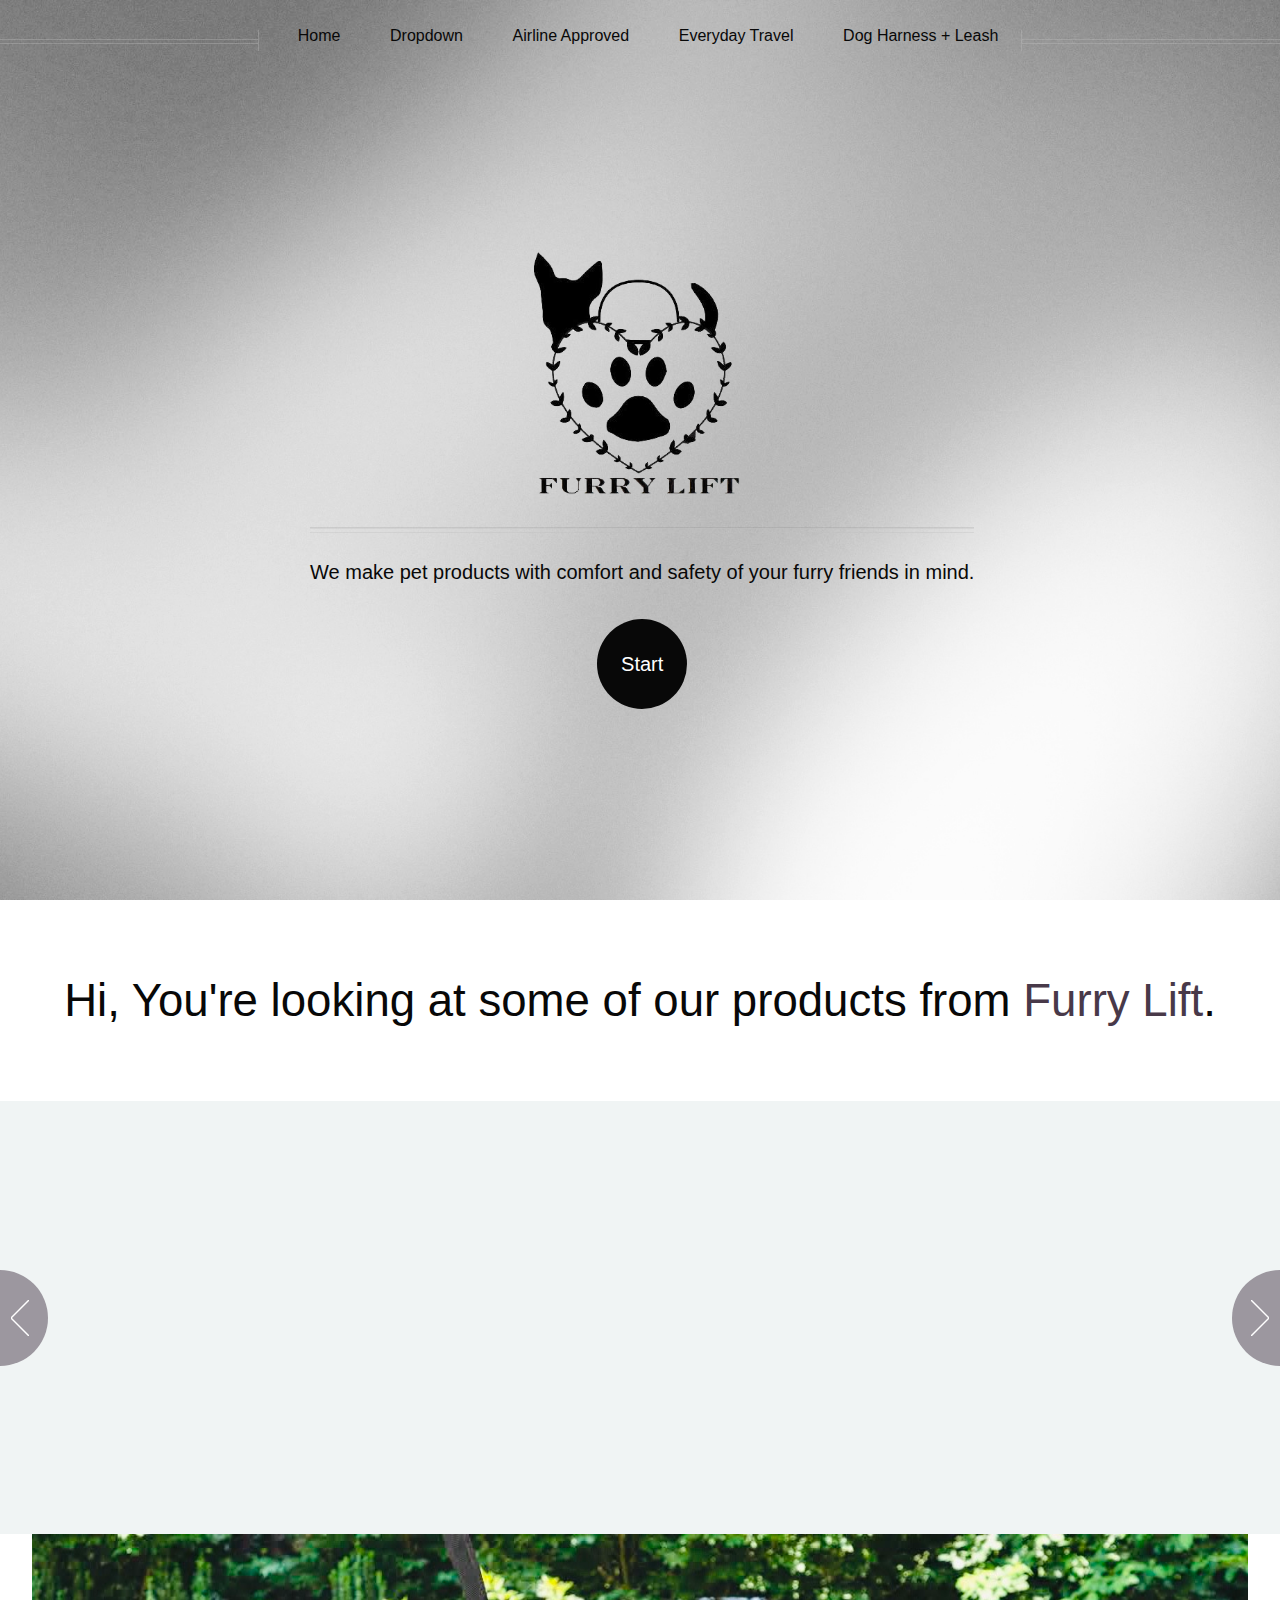
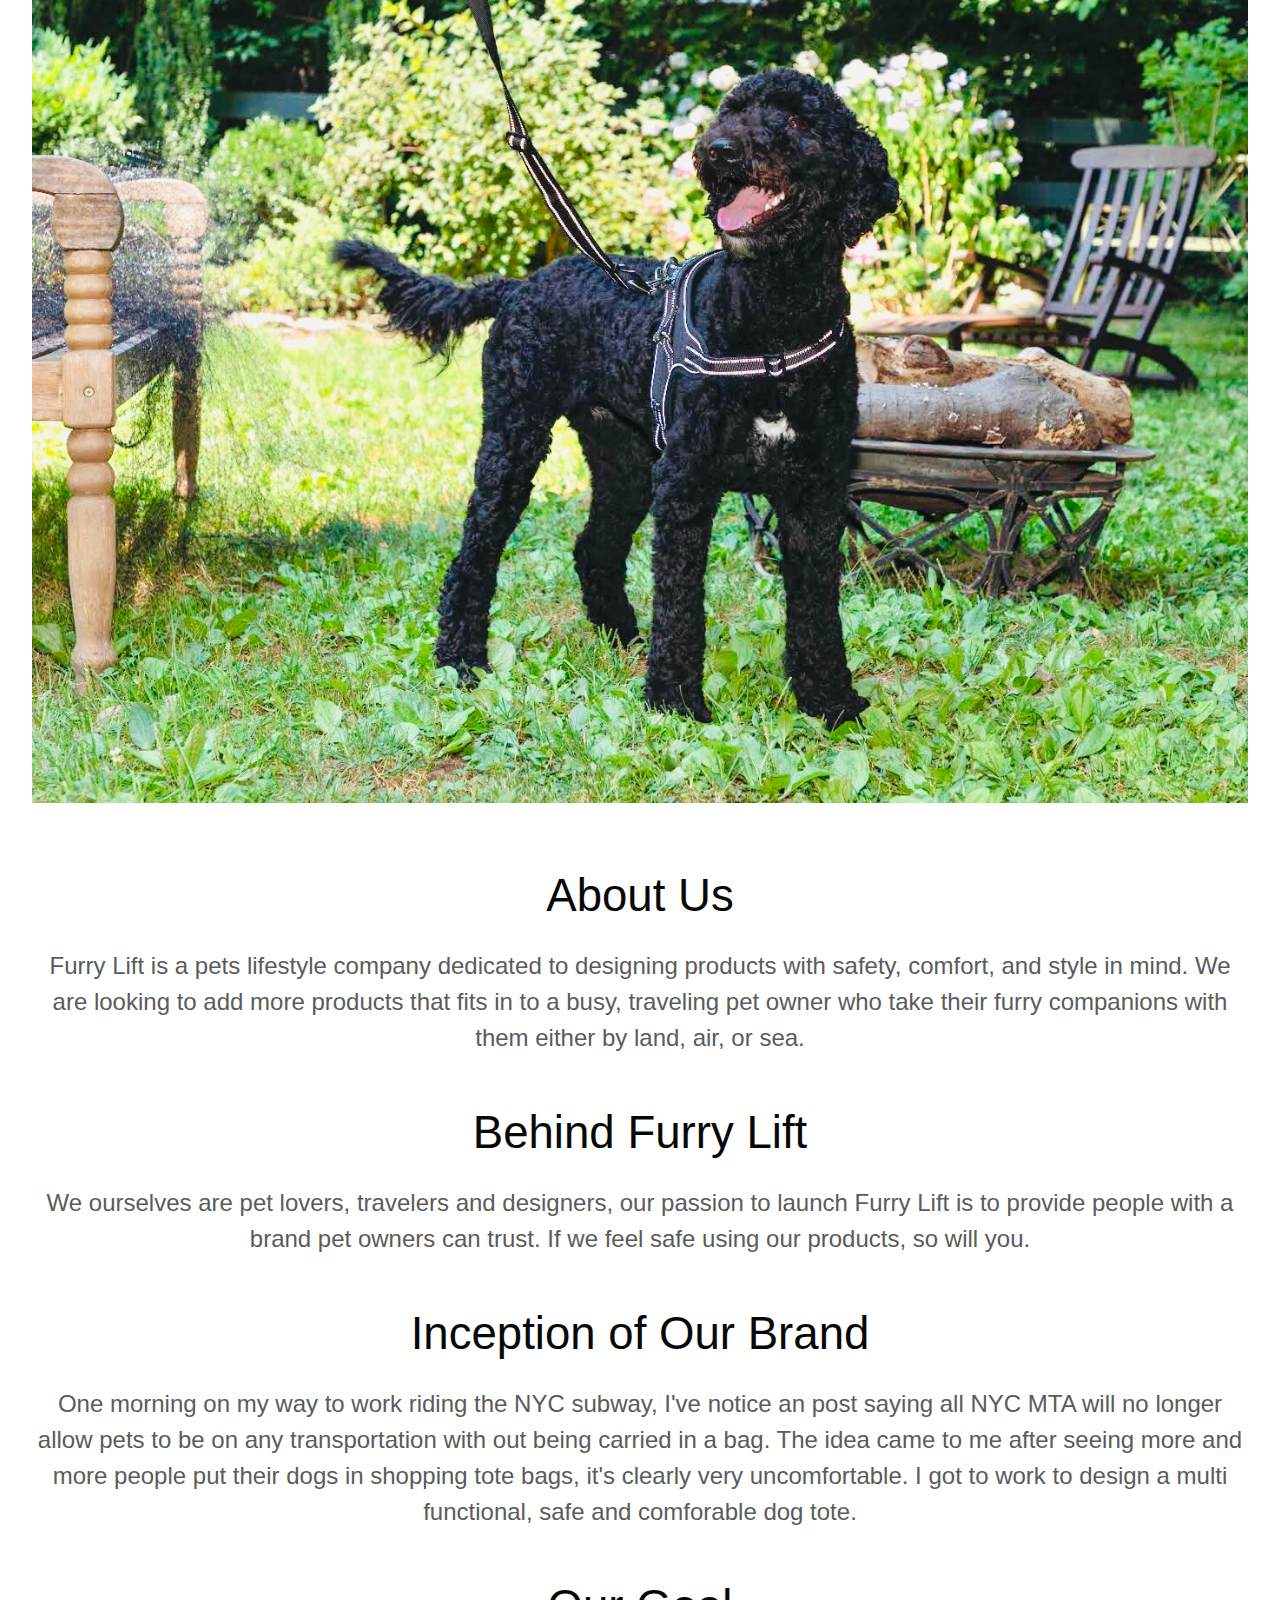
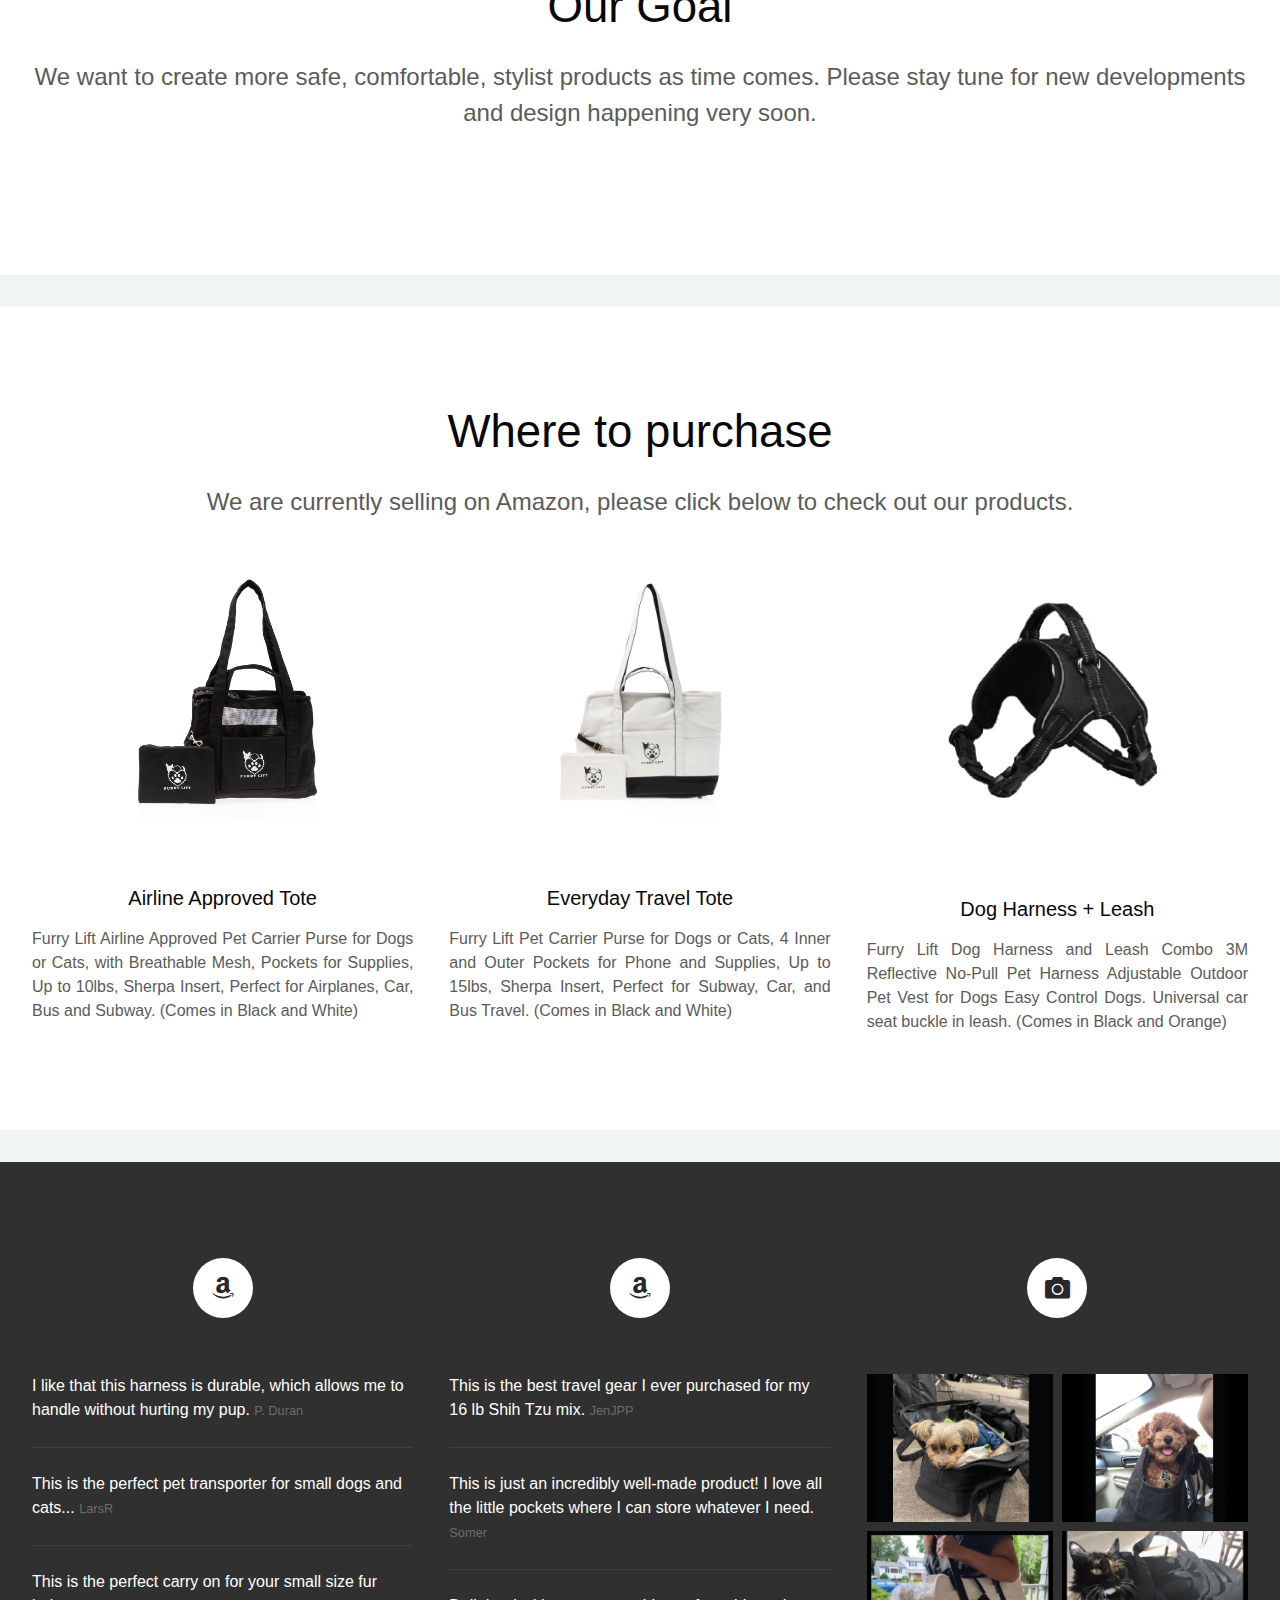
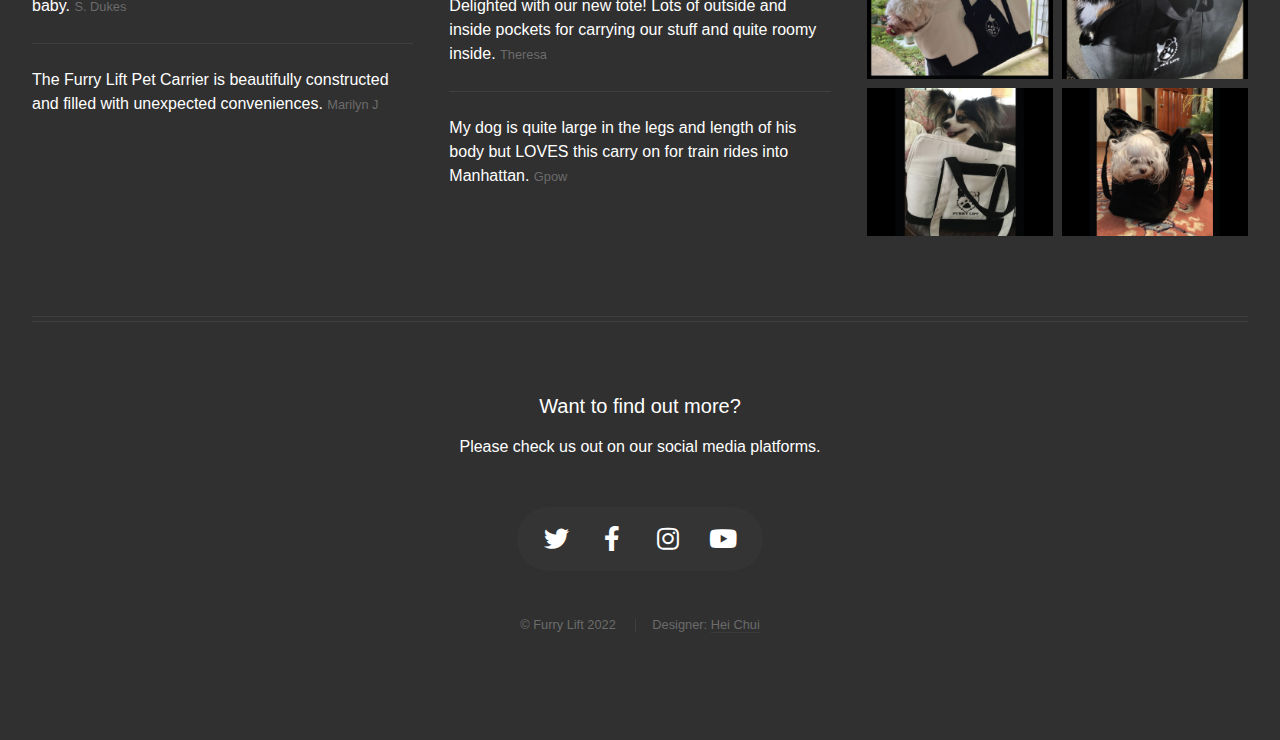
==== commit bd66bb9b: "Add files via upload" ====
--- a/index.html
+++ b/index.html
@@ -47,12 +47,12 @@
 						<a href="#">Dropdown</a>
 						<ul>
 							<li><a href="airline.html">Airline Approved</a></li>
-							<li><a href="travel.html">Everday Travel</a></li>
+							<li><a href="travel.html">Everyday Travel</a></li>
 							<li><a href="harness.html">Dog Harness + Leash</a></li>
 						</ul>
 					</li>
 					<li><a href="airline.html">Airline Approved</a></li>
-					<li><a href="travel.html">Everday Travel</a></li>
+					<li><a href="travel.html">Everyday Travel</a></li>
 					<li><a href="harness.html">Dog Harness + Leash</a></li>
 				</ul>
 			</nav>
@@ -120,7 +120,7 @@
 				</article>
 
 				<article>
-					<a href="airline.html" class="image featured"><img src="images/_MG_0566.jpg" alt="" /></a>
+					<a href="airline.html" class="image featured"><img src="images/pic03333.jpg" alt="" /></a>
 					<header>
 						<h3><a href="https://www.amazon.com/Furry-Lift-Approved-Breathable-Airplanes/dp/B08BXYDLR6/ref=sr_1_1?dchild=1&keywords=furry+lift+airline+approved&qid=1603062568&sr=8-1">Heavy Duty Canvas</a></h3>
 					</header>
@@ -144,7 +144,7 @@
 				</article>
 
 				<article>
-					<a href="harness.html" class="image featured"><img src="images/_MG_0525.jpg" alt="" /></a>
+					<a href="harness.html" class="image featured"><img src="images/pic03332.jpg" alt="" /></a>
 					<header>
 						<h3><a href="https://www.amazon.com/Furry-Lift-Harness-Reflective-Adjustable/dp/B07Q725GB9/ref=sr_1_1?dchild=1&keywords=furry%2Blift&qid=1602790736&s=pet-supplies&sr=1-1&th=1">Slip-Free Leash & Handle</a></h3>
 					</header>
@@ -218,7 +218,7 @@
 						</p>
 					</article>
 					<article class="col-4 col-12-mobile special">
-						<a href="https://www.amazon.com/Furry-Lift-Harness-Reflective-Adjustable/dp/B07Q725GB9/ref=sr_1_1?dchild=1&keywords=furry%2Blift&qid=1602790736&s=pet-supplies&sr=1-1&th=1" class="image featured"><img src="images/blackharness2.jpg"
+						<a href="https://www.amazon.com/Furry-Lift-Harness-Reflective-Adjustable/dp/B07Q725GB9/ref=sr_1_1?dchild=1&keywords=furry%2Blift&qid=1602790736&s=pet-supplies&sr=1-1&th=1" class="image featured"><img src="images/pic03331.jpg"
 								alt="" /></a>
 						<header>
 							<h3><a href="https://www.amazon.com/Furry-Lift-Harness-Reflective-Adjustable/dp/B07Q725GB9/ref=sr_1_1?dchild=1&keywords=furry%2Blift&qid=1602790736&s=pet-supplies&sr=1-1&th=1">Dog Harness + Leash</a></h3>
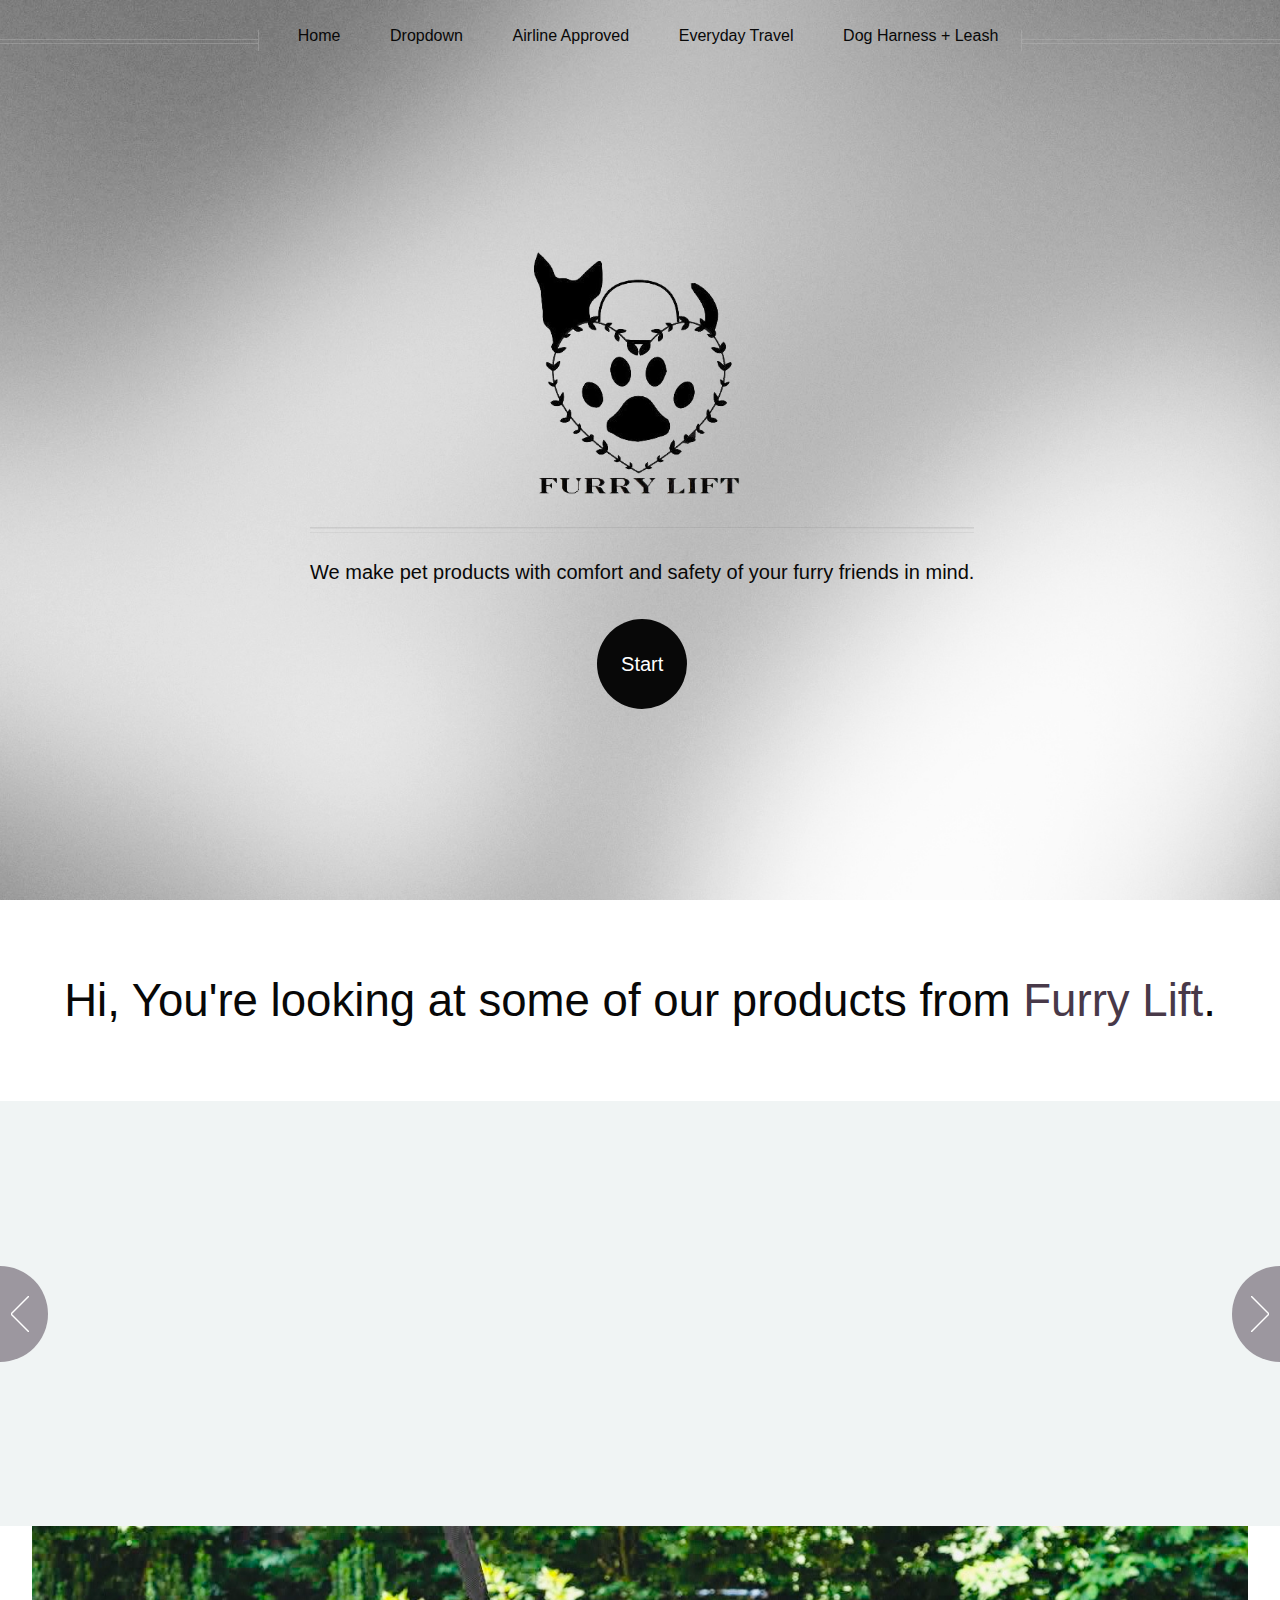
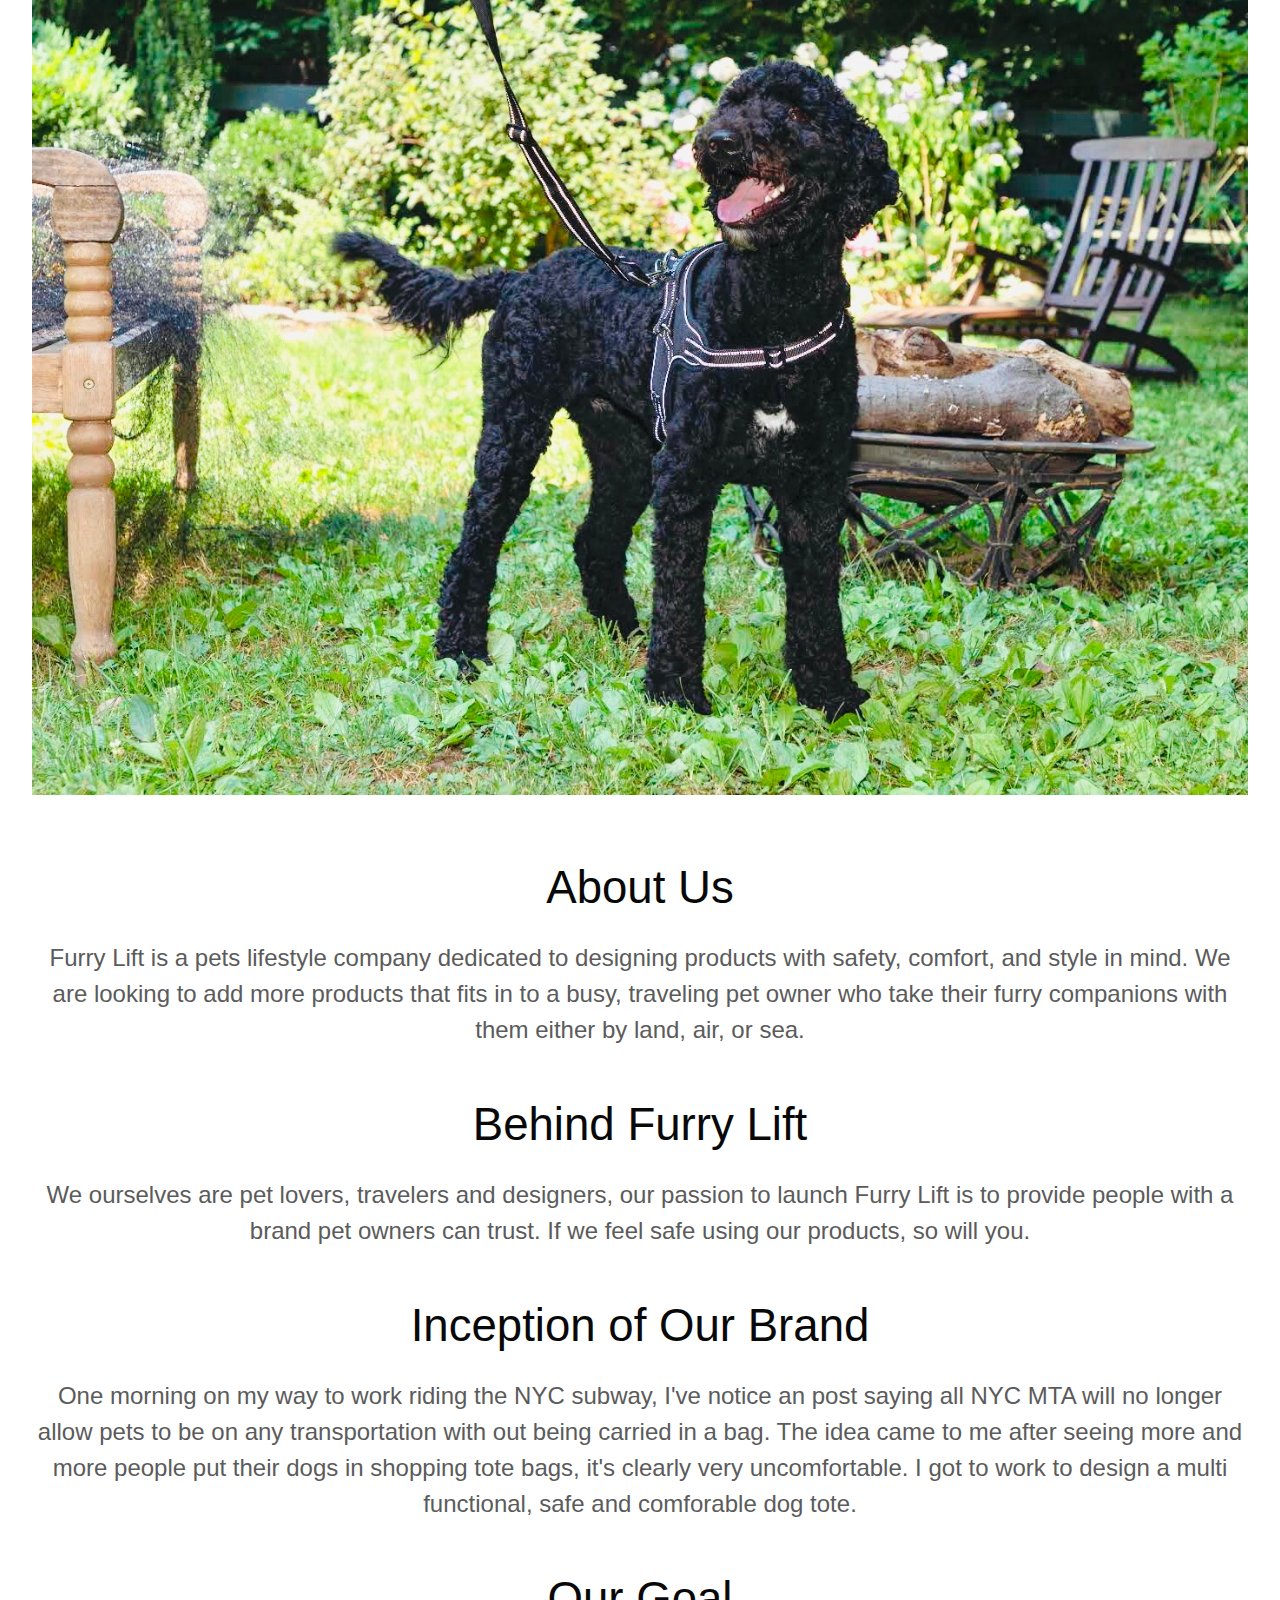
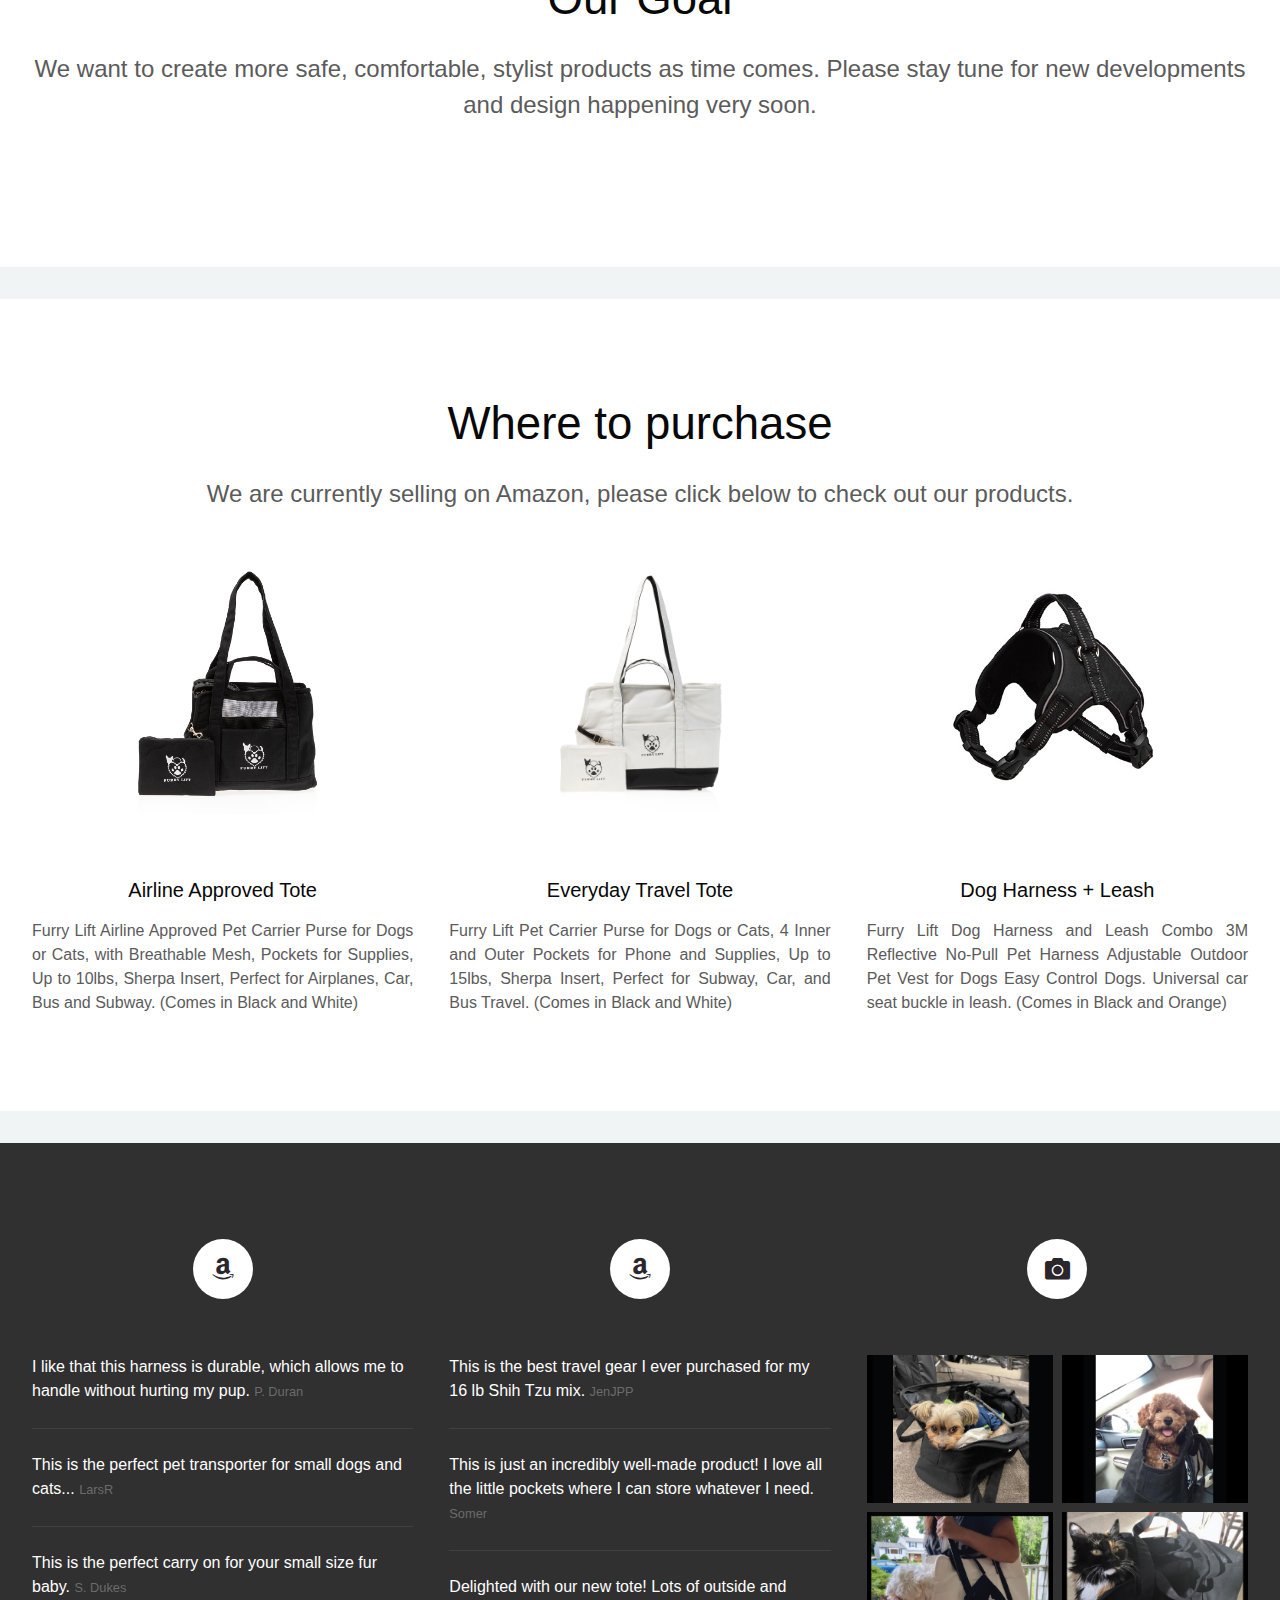
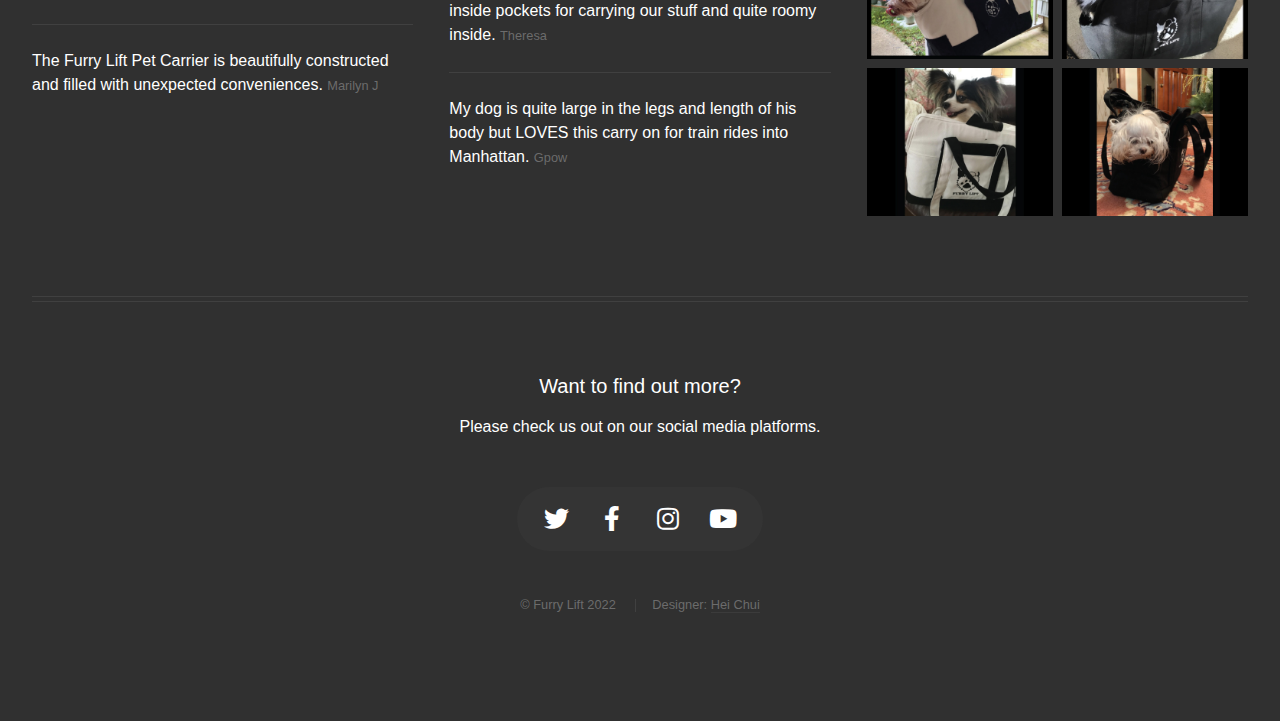
==== commit ab19c422: "Add files via upload" ====
--- a/index.html
+++ b/index.html
@@ -120,7 +120,7 @@
 				</article>
 
 				<article>
-					<a href="airline.html" class="image featured"><img src="images/pic03333.jpg" alt="" /></a>
+					<a href="airline.html" class="image featured"><img src="images/20080.jpg" alt="" /></a>
 					<header>
 						<h3><a href="https://www.amazon.com/Furry-Lift-Approved-Breathable-Airplanes/dp/B08BXYDLR6/ref=sr_1_1?dchild=1&keywords=furry+lift+airline+approved&qid=1603062568&sr=8-1">Heavy Duty Canvas</a></h3>
 					</header>
@@ -144,7 +144,7 @@
 				</article>
 
 				<article>
-					<a href="harness.html" class="image featured"><img src="images/pic03332.jpg" alt="" /></a>
+					<a href="harness.html" class="image featured"><img src="images/30080.jpg" alt="" /></a>
 					<header>
 						<h3><a href="https://www.amazon.com/Furry-Lift-Harness-Reflective-Adjustable/dp/B07Q725GB9/ref=sr_1_1?dchild=1&keywords=furry%2Blift&qid=1602790736&s=pet-supplies&sr=1-1&th=1">Slip-Free Leash & Handle</a></h3>
 					</header>
@@ -218,7 +218,7 @@
 						</p>
 					</article>
 					<article class="col-4 col-12-mobile special">
-						<a href="https://www.amazon.com/Furry-Lift-Harness-Reflective-Adjustable/dp/B07Q725GB9/ref=sr_1_1?dchild=1&keywords=furry%2Blift&qid=1602790736&s=pet-supplies&sr=1-1&th=1" class="image featured"><img src="images/pic03331.jpg"
+						<a href="https://www.amazon.com/Furry-Lift-Harness-Reflective-Adjustable/dp/B07Q725GB9/ref=sr_1_1?dchild=1&keywords=furry%2Blift&qid=1602790736&s=pet-supplies&sr=1-1&th=1" class="image featured"><img src="images/10023.jpg"
 								alt="" /></a>
 						<header>
 							<h3><a href="https://www.amazon.com/Furry-Lift-Harness-Reflective-Adjustable/dp/B07Q725GB9/ref=sr_1_1?dchild=1&keywords=furry%2Blift&qid=1602790736&s=pet-supplies&sr=1-1&th=1">Dog Harness + Leash</a></h3>
